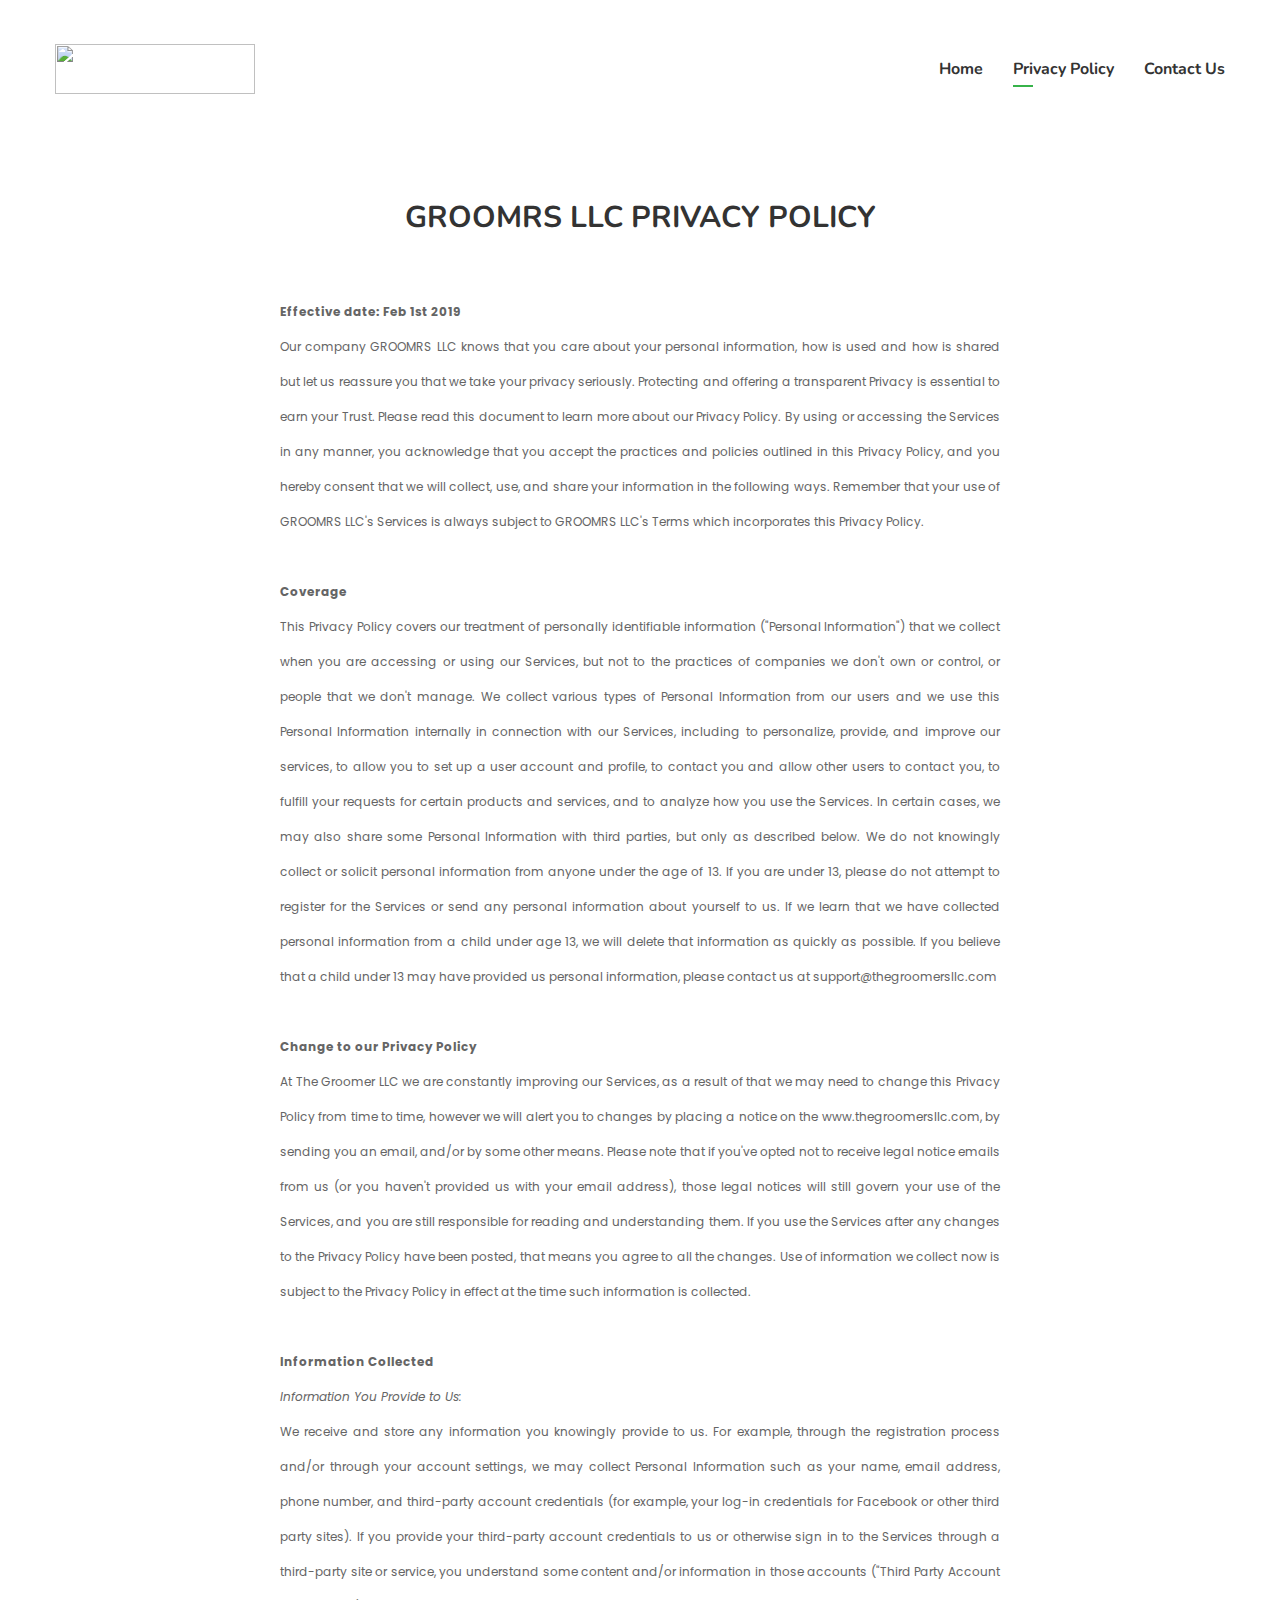
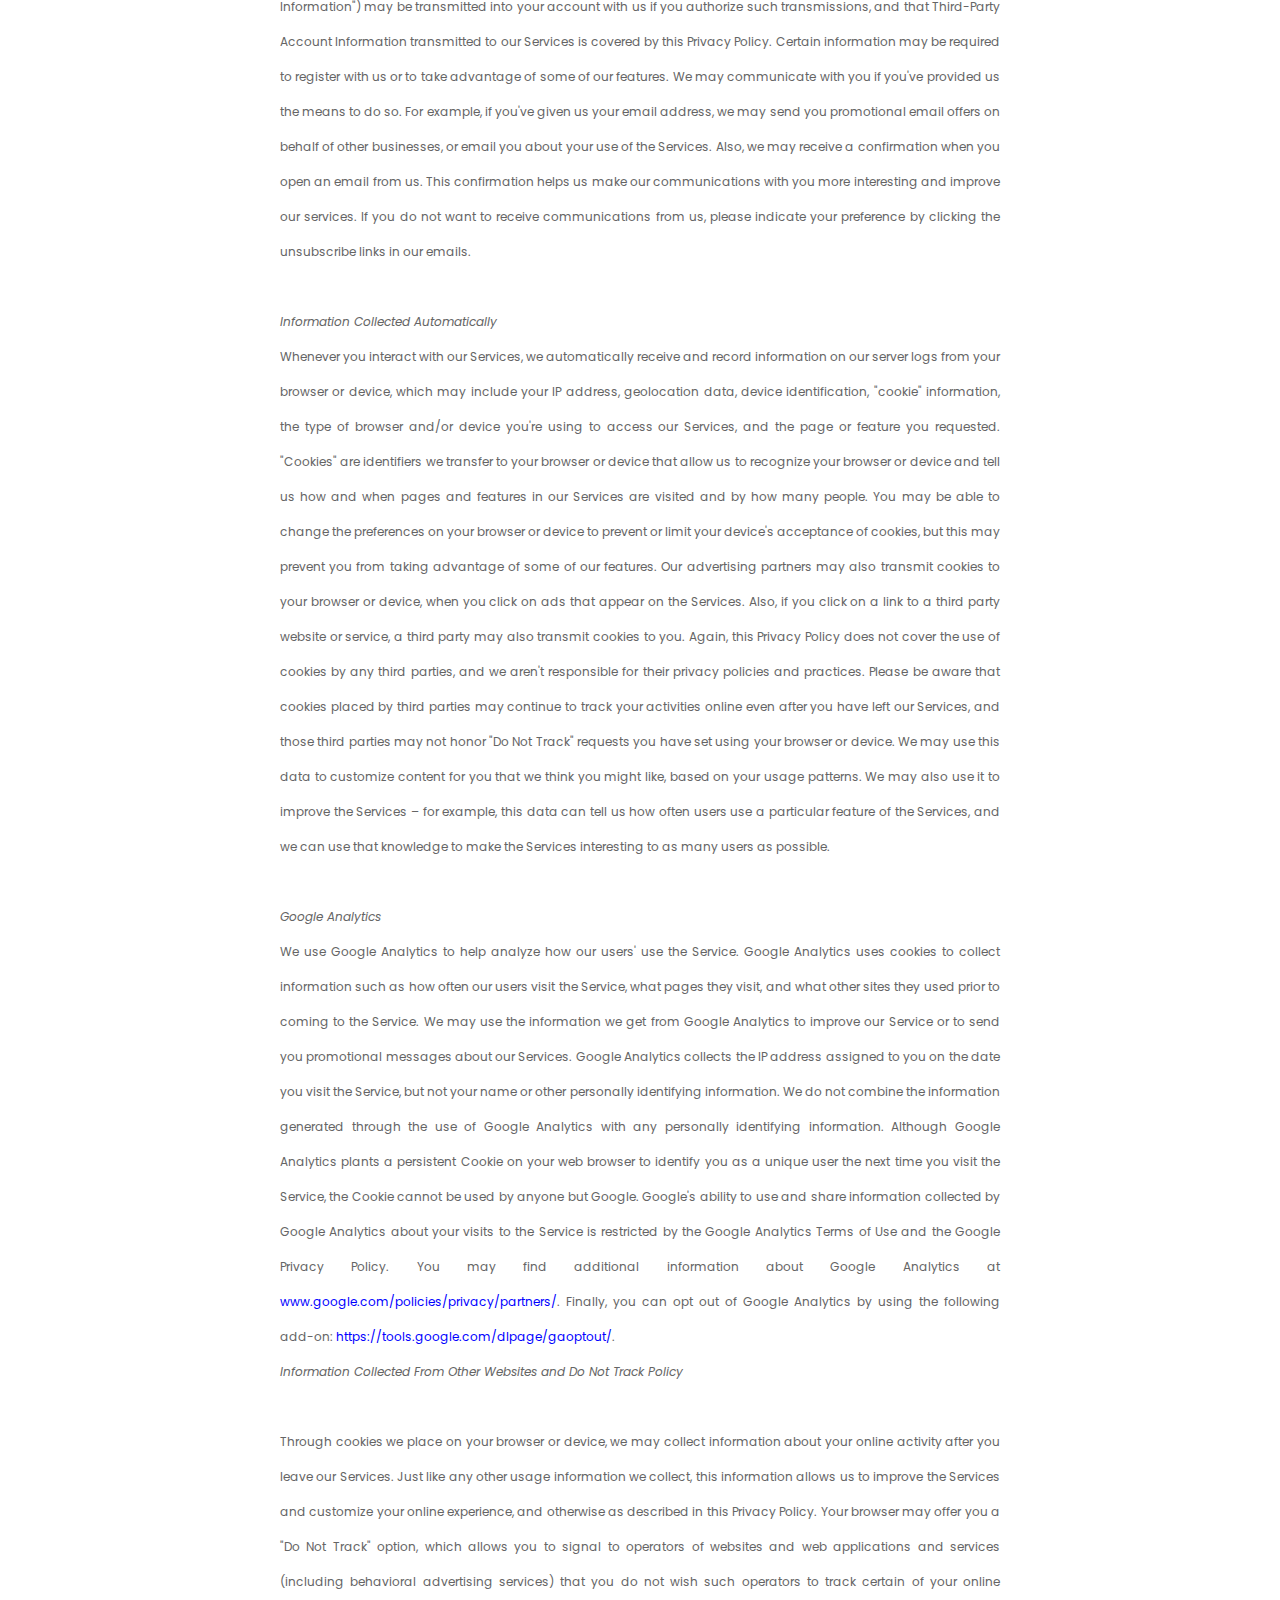
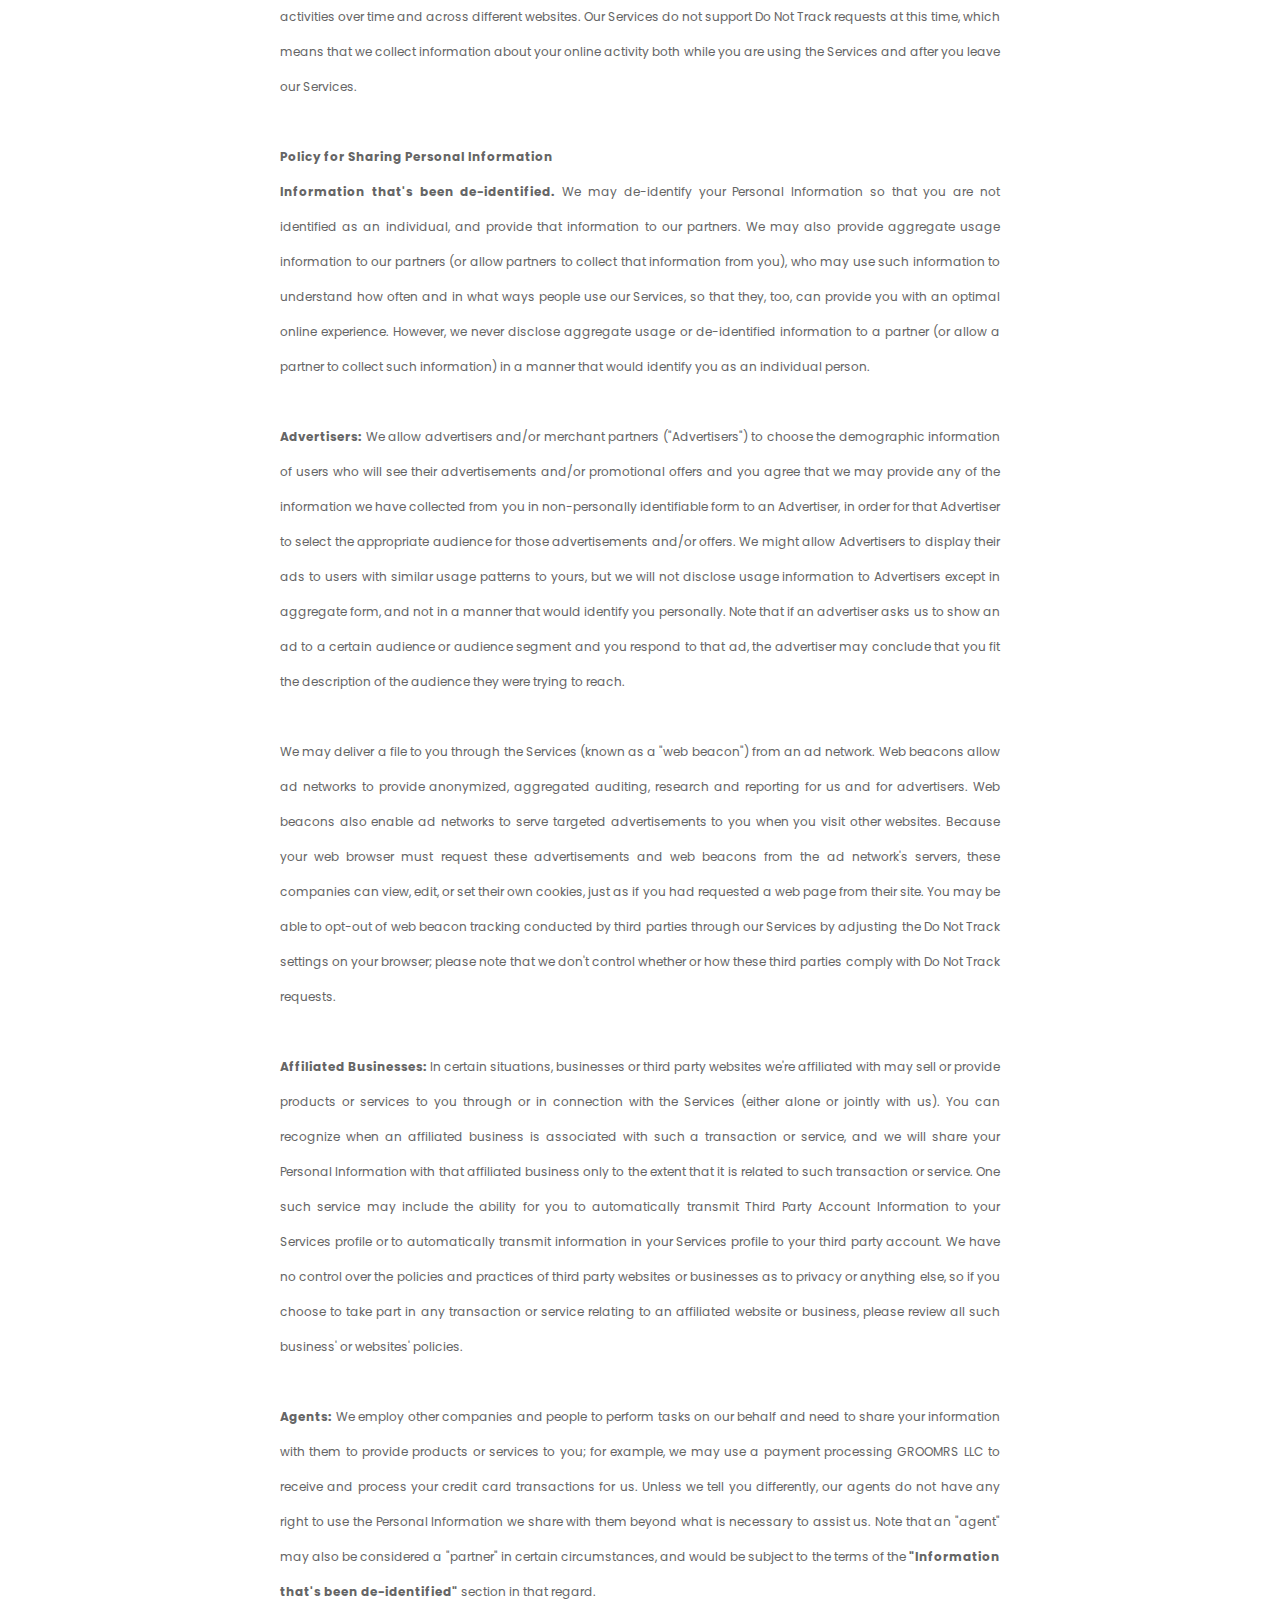
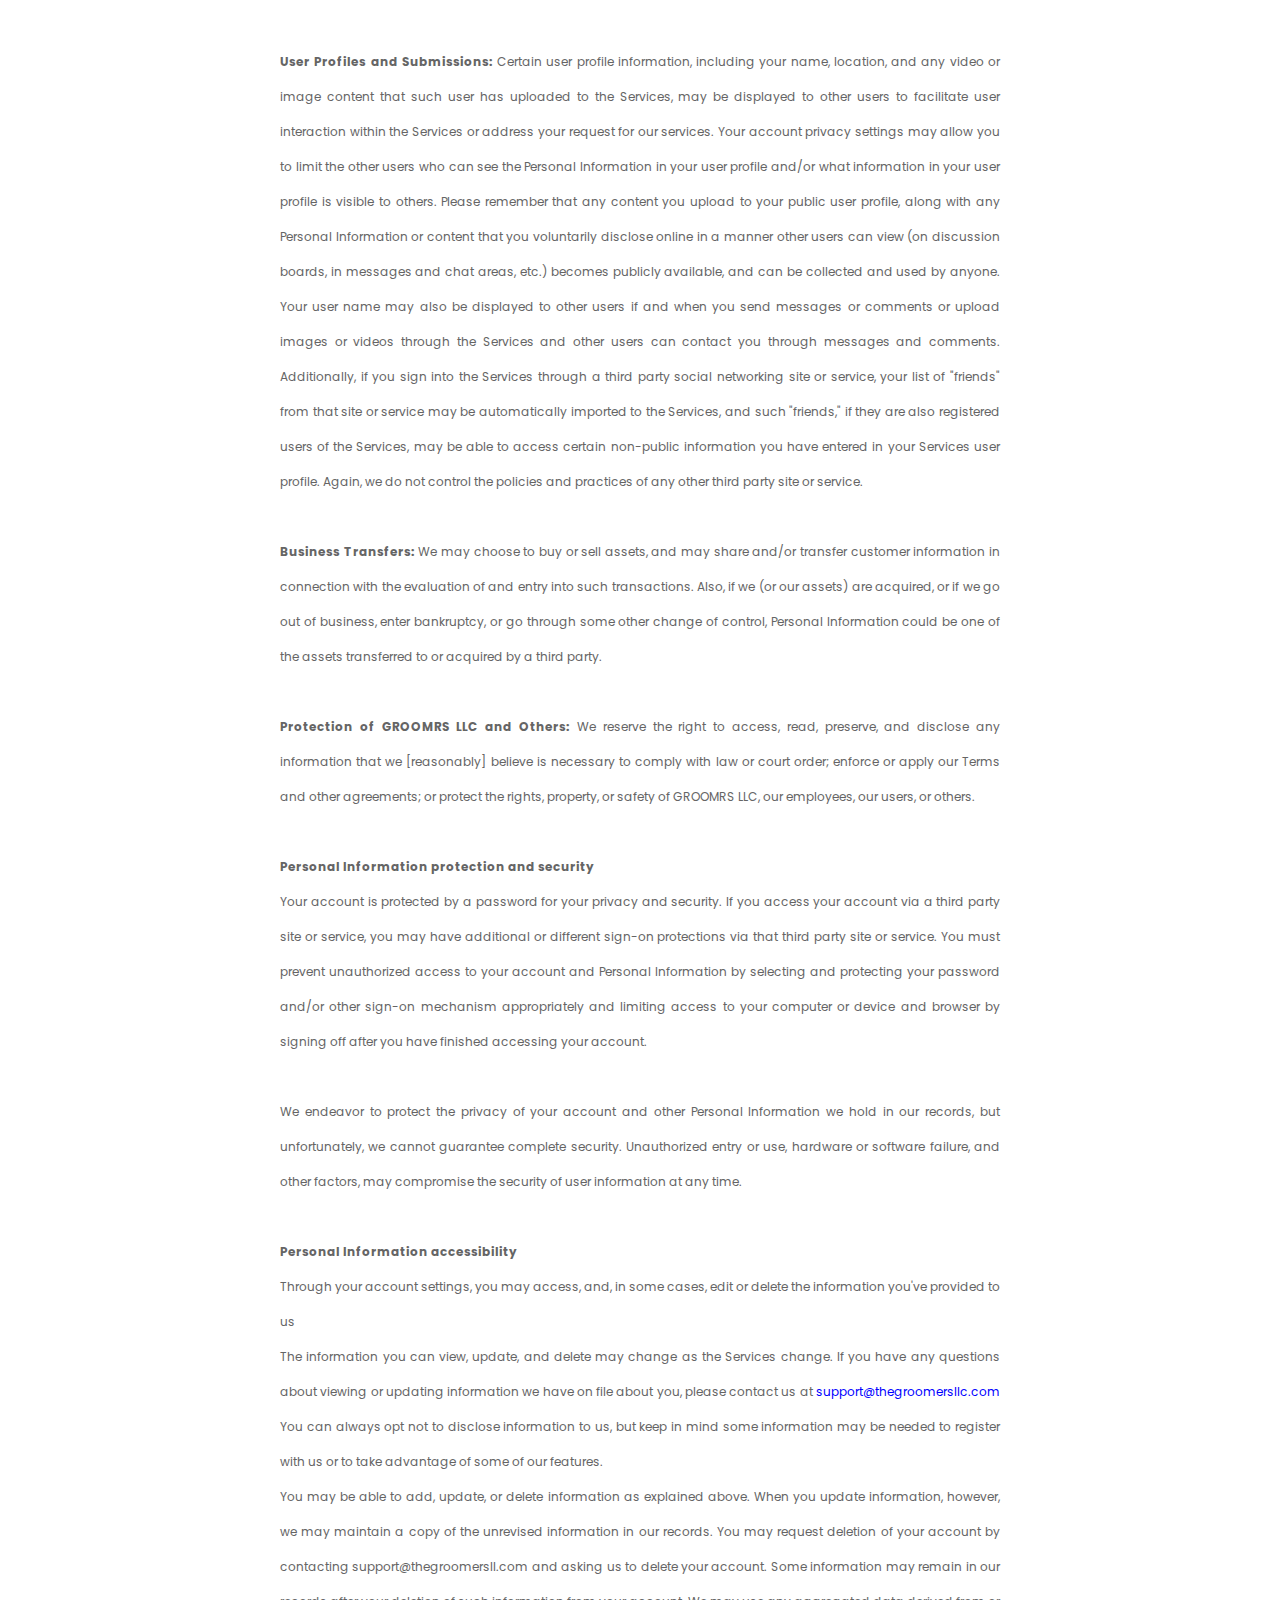
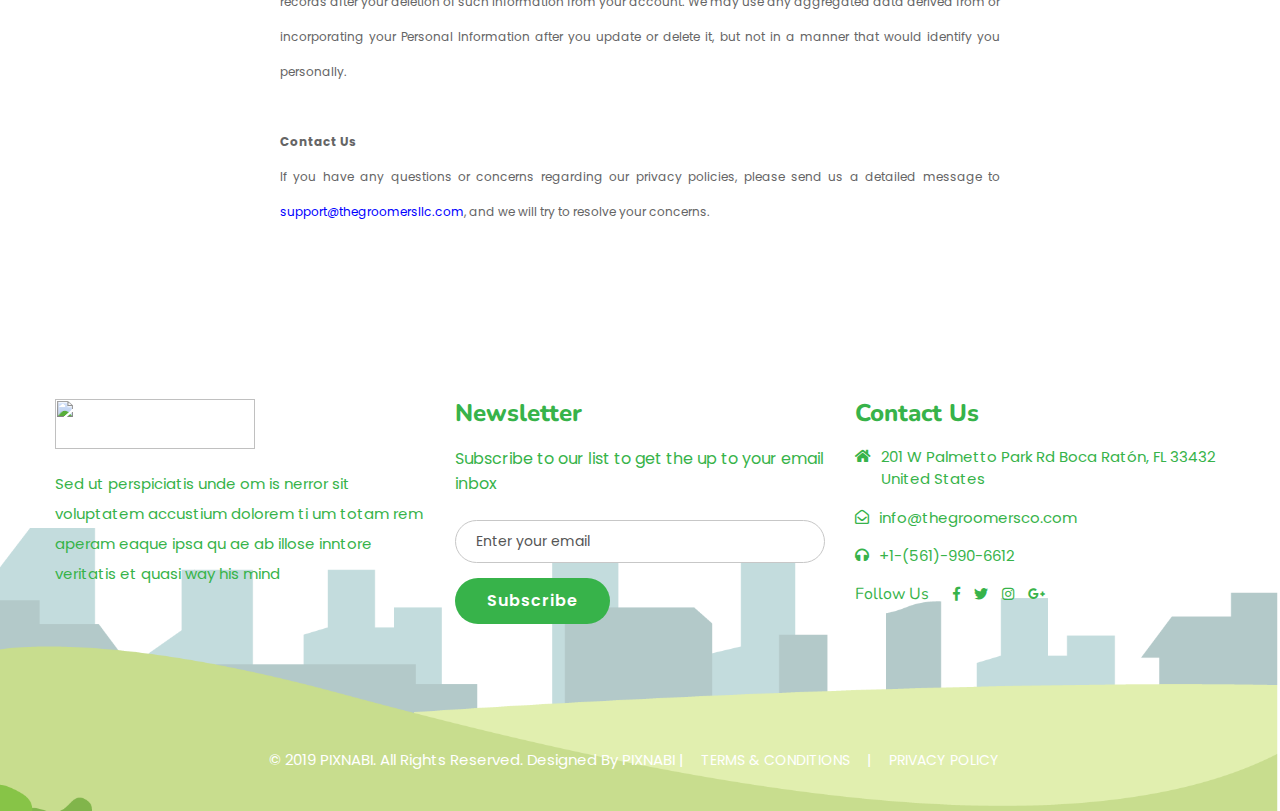
==== privacy-policy.html @ f54c1a40 "commit" ====
<!doctype html>
<html class="no-js" lang="en">

<head>
  <meta charset="utf-8">
  <meta http-equiv="x-ua-compatible" content="ie=edge">
  <title>Groomrs</title>
  <meta name="description" content="">
  <meta name="viewport" content="width=device-width, initial-scale=1">

  <link rel="manifest" href="site.webmanifest.html">
  <link rel="shortcut icon" type="image/x-icon" href="img/favicon groomers.png">
  <!-- Place favicon.ico in the root directory -->

  <link rel="stylesheet" href="https://use.fontawesome.com/releases/v5.6.3/css/all.css" integrity="sha384-UHRtZLI+pbxtHCWp1t77Bi1L4ZtiqrqD80Kn4Z8NTSRyMA2Fd33n5dQ8lWUE00s/"
    crossorigin="anonymous">

  <!-- CSS here -->
  <link rel="stylesheet" href="css/bootstrap.min.css">
  <link rel="stylesheet" href="css/animate.min.css">
  <link rel="stylesheet" href="css/magnific-popup.css">
  <link rel="stylesheet" href="css/fontawesome-all.min.css">
  <link rel="stylesheet" href="css/themify-icons.css">
  <link rel="stylesheet" href="css/slick.css">
  <link rel="stylesheet" href="css/default.css">
  <link rel="stylesheet" href="css/style.css">
  <link rel="stylesheet" href="css/responsive.css">
</head>

<body>
  <!-- preloader -->
  <div id="loading">
    <div id="loading-center">
      <div id="loading-center-absolute">
        <div class="object" id="object_one"></div>
        <div class="object" id="object_two"></div>
        <div class="object" id="object_three"></div>
        <div class="object" id="object_four"></div>
        <div class="object" id="object_five"></div>
        <div class="object" id="object_six"></div>
        <div class="object" id="object_seven"></div>
        <div class="object" id="object_eight"></div>
        <div class="object" id="object_big"></div>
      </div>
    </div>
  </div>
  <!-- preloader-end -->
  <!-- header -->
  <header id="sticky-header" class="transparent-menu pt-20 pb-20">
    <div class="container">
      <div class="row">
        <div class="col-xl-12">
          <div class="main-menu">
            <nav class="navbar navbar-expand-lg">
              <a href="index.html" class="navbar-brand">
                <img id="sticky-logo" src="img/logo/logogroo2.svg" alt="" width="200px" height="50px">
              </a>
              <button class="navbar-toggler" type="button" data-toggle="collapse" data-target="#navbarNav">
                <span class="navbar-icon"></span>
                <span class="navbar-icon"></span>
                <span class="navbar-icon"></span>
              </button>
              <div class="collapse navbar-collapse" id="navbarNav">
                <ul class="navbar-nav ml-auto">
                  <li class="nav-item"><a class="nav-link" href="index.html">Home</a></li>
                  <li class="nav-item active"><a class="nav-link" href="#terms">Privacy Policy</a></li>
                  <li class="nav-item"><a class="nav-link" href="#contactUs">Contact Us</a></li>
                </ul>
              </div>
            </nav>
          </div>
        </div>
      </div>
    </div>
  </header>
  <!-- header-end -->

  <!-- Terms & Conditions Start Here -->

  <div id="terms" class="container terms-conditions">
    <h1>GROOMRS LLC PRIVACY POLICY</h1>
  </div>

  <div class="container terms-info" style="padding-bottom: 60px">
    <p><b>Effective date: Feb 1st 2019</b>
      <br>
      Our company GROOMRS LLC knows that you care about your personal information, how is used and how is shared
      but let us reassure you that we take your privacy seriously. Protecting and offering a transparent Privacy is
      essential to earn your Trust. Please read this document to learn more about our Privacy Policy. By using or
      accessing the Services in any manner, you acknowledge that you accept the practices and policies outlined in this
      Privacy Policy, and you hereby consent that we will collect, use, and share your information in the following
      ways.
      Remember that your use of GROOMRS LLC's Services is always subject to GROOMRS LLC's Terms which
      incorporates this Privacy Policy.
      </br>
      </br>
      <b>Coverage</b>
      </br>
      This Privacy Policy covers our treatment of personally identifiable information ("Personal Information") that we
      collect when you are accessing or using our Services, but not to the practices of companies we don't own or
      control, or people that we don't manage. We collect various types of Personal Information from our users and we
      use this Personal Information internally in connection with our Services, including to personalize, provide, and
      improve our services, to allow you to set up a user account and profile, to contact you and allow other users to
      contact you, to fulfill your requests for certain products and services, and to analyze how you use the Services.
      In certain cases, we may also share some Personal Information with third parties, but only as described below.
      We do not knowingly collect or solicit personal information from anyone under the age of 13. If you are under 13,
      please do not attempt to register for the Services or send any personal information about yourself to us. If we
      learn that we have collected personal information from a child under age 13, we will delete that information as
      quickly as possible. If you believe that a child under 13 may have provided us personal information, please
      contact us at support@thegroomersllc.com
      </br>
      </br>
      <b>Change to our Privacy Policy</b>
      </br>
      At The Groomer LLC we are constantly improving our Services, as a result of that we may need to change this
      Privacy Policy from time to time, however we will alert you to changes by placing a notice on the
      www.thegroomersllc.com, by sending you an email, and/or by some other means. Please note that if you've opted not
      to receive legal notice emails from us (or you haven't provided us with your email address), those legal notices
      will still govern your use of the Services, and you are still responsible for reading and understanding them. If
      you use the Services after any changes to the Privacy Policy have been posted, that means you agree to all the
      changes. Use of information we collect now is subject to the Privacy Policy in effect at the time such
      information is collected.
      </br>
      </br>
      <b>Information Collected</b>
      <br>
      <i>Information You Provide to Us:</i>
      <br>
      We receive and store any information you knowingly provide to us. For example, through the registration process
      and/or through your account settings, we may collect Personal Information such as your name, email address, phone
      number, and third-party account credentials (for example, your log-in credentials for Facebook or other third
      party sites). If you provide your third-party account credentials to us or otherwise sign in to the Services
      through a third-party site or service, you understand some content and/or information in those accounts ("Third
      Party Account Information") may be transmitted into your account with us if you authorize such transmissions, and
      that Third-Party Account Information transmitted to our Services is covered by this Privacy Policy. Certain
      information may be required to register with us or to take advantage of some of our features.
      We may communicate with you if you've provided us the means to do so. For example, if you've given us your email
      address, we may send you promotional email offers on behalf of other businesses, or email you about your use of
      the Services. Also, we may receive a confirmation when you open an email from us. This confirmation helps us make
      our communications with you more interesting and improve our services. If you do not want to receive
      communications from us, please indicate your preference by clicking the unsubscribe links in our emails.
      </br>
      </br>
      <i>Information Collected Automatically</i>
      <br>
      Whenever you interact with our Services, we automatically receive and record information on our server logs from
      your browser or device, which may include your IP address, geolocation data, device identification, "cookie"
      information, the type of browser and/or device you're using to access our Services, and the page or feature you
      requested. "Cookies" are identifiers we transfer to your browser or device that allow us to recognize your
      browser or device and tell us how and when pages and features in our Services are visited and by how many people.
      You may be able to change the preferences on your browser or device to prevent or limit your device's acceptance
      of cookies, but this may prevent you from taking advantage of some of our features.
      Our advertising partners may also transmit cookies to your browser or device, when you click on ads that appear
      on the Services. Also, if you click on a link to a third party website or service, a third party may also
      transmit cookies to you. Again, this Privacy Policy does not cover the use of cookies by any third parties, and
      we aren't responsible for their privacy policies and practices. Please be aware that cookies placed by third
      parties may continue to track your activities online even after you have left our Services, and those third
      parties may not honor "Do Not Track" requests you have set using your browser or device.
      We may use this data to customize content for you that we think you might like, based on your usage patterns. We
      may also use it to improve the Services – for example, this data can tell us how often users use a particular
      feature of the Services, and we can use that knowledge to make the Services interesting to as many users as
      possible.
      </br>
      </br>
      <i>Google Analytics</i>
      <br>
      We use Google Analytics to help analyze how our users' use the Service. Google Analytics uses cookies to collect
      information such as how often our users visit the Service, what pages they visit, and what other sites they used
      prior to coming to the Service. We may use the information we get from Google Analytics to improve our Service or
      to send you promotional messages about our Services. Google Analytics collects the IP address assigned to you on
      the date you visit the Service, but not your name or other personally identifying information. We do not combine
      the information generated through the use of Google Analytics with any personally identifying information.
      Although Google Analytics plants a persistent Cookie on your web browser to identify you as a unique user the
      next time you visit the Service, the Cookie cannot be used by anyone but Google. Google's ability to use and
      share information collected by Google Analytics about your visits to the Service is restricted by the Google
      Analytics Terms of Use and the Google Privacy Policy. You may find additional information about Google Analytics
      at <span style="color: blue;">www.google.com/policies/privacy/partners/</span>. Finally, you can opt out of
      Google Analytics by using the following
      add-on: <span style="color: blue;">https://tools.google.com/dlpage/gaoptout/</span>.
      <br>
      <i>Information Collected From Other Websites and Do Not Track Policy</i>

      </br>
      </br>
      Through cookies we place on your browser or device, we may collect information about your online activity after
      you leave our Services. Just like any other usage information we collect, this information allows us to improve
      the Services and customize your online experience, and otherwise as described in this Privacy Policy. Your
      browser may offer you a "Do Not Track" option, which allows you to signal to operators of websites and web
      applications and services (including behavioral advertising services) that you do not wish such operators to
      track certain of your online activities over time and across different websites. Our Services do not support Do
      Not Track requests at this time, which means that we collect information about your online activity both while
      you are using the Services and after you leave our Services.
      </br>
      </br>
      <b>Policy for Sharing Personal Information</b>
      <br>
      <b>Information that's been de-identified.</b> We may de-identify your Personal Information so that you are not
      identified as an individual, and provide that information to our partners. We may also provide aggregate usage
      information to our partners (or allow partners to collect that information from you), who may use such
      information to understand how often and in what ways people use our Services, so that they, too, can provide you
      with an optimal online experience. However, we never disclose aggregate usage or de-identified information to a
      partner (or allow a partner to collect such information) in a manner that would identify you as an individual
      person.
      </br>
      </br>
      <b>Advertisers:</b> We allow advertisers and/or merchant partners ("Advertisers") to choose the demographic
      information
      of users who will see their advertisements and/or promotional offers and you agree that we may provide any of the
      information we have collected from you in non-personally identifiable form to an Advertiser, in order for that
      Advertiser to select the appropriate audience for those advertisements and/or offers. We might allow Advertisers
      to display their ads to users with similar usage patterns to yours, but we will not disclose usage information to
      Advertisers except in aggregate form, and not in a manner that would identify you personally. Note that if an
      advertiser asks us to show an ad to a certain audience or audience segment and you respond to that ad, the
      advertiser may conclude that you fit the description of the audience they were trying to reach.
      </br>
      </br>
      We may deliver a file to you through the Services (known as a "web beacon") from an ad network. Web beacons allow
      ad networks to provide anonymized, aggregated auditing, research and reporting for us and for advertisers. Web
      beacons also enable ad networks to serve targeted advertisements to you when you visit other websites. Because
      your web browser must request these advertisements and web beacons from the ad network's servers, these companies
      can view, edit, or set their own cookies, just as if you had requested a web page from their site. You may be
      able to opt-out of web beacon tracking conducted by third parties through our Services by adjusting the Do Not
      Track settings on your browser; please note that we don't control whether or how these third parties comply with
      Do Not Track requests.
      </br>
      </br>
      <b>Affiliated Businesses:</b> In certain situations, businesses or third party websites we're affiliated with may
      sell
      or provide products or services to you through or in connection with the Services (either alone or jointly with
      us). You can recognize when an affiliated business is associated with such a transaction or service, and we will
      share your Personal Information with that affiliated business only to the extent that it is related to such
      transaction or service. One such service may include the ability for you to automatically transmit Third Party
      Account Information to your Services profile or to automatically transmit information in your Services profile to
      your third party account. We have no control over the policies and practices of third party websites or
      businesses as to privacy or anything else, so if you choose to take part in any transaction or service relating
      to an affiliated website or business, please review all such business' or websites' policies.
      </br>
      </br>
      <b>Agents:</b> We employ other companies and people to perform tasks on our behalf and need to share your
      information
      with them to provide products or services to you; for example, we may use a payment processing GROOMRS LLC
      to receive and process your credit card transactions for us. Unless we tell you differently, our agents do not
      have any right to use the Personal Information we share with them beyond what is necessary to assist us. Note
      that an "agent" may also be considered a "partner" in certain circumstances, and would be subject to the terms of
      the <b>"Information that's been de-identified"</b> section in that regard.
      </br>
      </br>
      <b>User Profiles and Submissions:</b> Certain user profile information, including your name, location, and any
      video or
      image content that such user has uploaded to the Services, may be displayed to other users to facilitate user
      interaction within the Services or address your request for our services. Your account privacy settings may allow
      you to limit the other users who can see the Personal Information in your user profile and/or what information in
      your user profile is visible to others. Please remember that any content you upload to your public user profile,
      along with any Personal Information or content that you voluntarily disclose online in a manner other users can
      view (on discussion boards, in messages and chat areas, etc.) becomes publicly available, and can be collected
      and used by anyone. Your user name may also be displayed to other users if and when you send messages or comments
      or upload images or videos through the Services and other users can contact you through messages and comments.
      Additionally, if you sign into the Services through a third party social networking site or service, your list of
      "friends" from that site or service may be automatically imported to the Services, and such "friends," if they
      are also registered users of the Services, may be able to access certain non-public information you have entered
      in your Services user profile. Again, we do not control the policies and practices of any other third party site
      or service.
      </br>
      </br>
      <b>Business Transfers:</b> We may choose to buy or sell assets, and may share and/or transfer customer
      information in
      connection with the evaluation of and entry into such transactions. Also, if we (or our assets) are acquired, or
      if we go out of business, enter bankruptcy, or go through some other change of control, Personal Information
      could be one of the assets transferred to or acquired by a third party.
      </br>
      </br>
      <b>Protection of GROOMRS LLC and Others:</b> We reserve the right to access, read, preserve, and disclose
      any
      information that we [reasonably] believe is necessary to comply with law or court order; enforce or apply our
      Terms and other agreements; or protect the rights, property, or safety of GROOMRS LLC, our employees, our
      users, or others.
      </br>
      </br>
      <b>Personal Information protection and security</b>
      <br>
      Your account is protected by a password for your privacy and security. If you access your account via a third
      party site or service, you may have additional or different sign-on protections via that third party site or
      service. You must prevent unauthorized access to your account and Personal Information by selecting and
      protecting your password and/or other sign-on mechanism appropriately and limiting access to your computer or
      device and browser by signing off after you have finished accessing your account.
      <br>
      <br>
      We endeavor to protect the privacy of your account and other Personal Information we hold in our records, but
      unfortunately, we cannot guarantee complete security. Unauthorized entry or use, hardware or software failure,
      and other factors, may compromise the security of user information at any time.
      </br>
      </br>
      <b>Personal Information accessibility</b>
      <br>
      Through your account settings, you may access, and, in some cases, edit or delete the information you've provided
      to us
      <br>
      The information you can view, update, and delete may change as the Services change. If you have any questions
      about viewing or updating information we have on file about you, please contact us at <span style="color: blue;">support@thegroomersllc.com</span>
      You can always opt not to disclose information to us, but keep in mind some information may be needed to register
      with us or to take advantage of some of our features.
      <br>
      You may be able to add, update, or delete information as explained above. When you update information, however,
      we may maintain a copy of the unrevised information in our records. You may request deletion of your account by
      contacting support@thegroomersll.com and asking us to delete your account. Some information may remain in our
      records after your deletion of such information from your account. We may use any aggregated data derived from or
      incorporating your Personal Information after you update or delete it, but not in a manner that would identify
      you personally.
      <br>
      <br>
      <b>Contact Us</b>
      <br>
      If you have any questions or concerns regarding our privacy policies, please send us a detailed message to
      <span style="color: blue;">support@thegroomersllc.com</span>, and we will try to resolve your concerns.
    </p>
  </div>
  <!-- Terms & Conditions Ends Here -->
  <!-- footer -->
  <section id="contactUs">
    <footer class="second-footer">
      <div class="container">
        <div class="footer-area-wrap pt-95 pb-70">
          <div class="row">
            <div class="col-lg-4 col-sm-6">
              <div class="footer-widget mb-30">
                <div class="footer-logo mb-20">
                  <a href="index.html"><img src="img/logo/logogroo2.svg" alt="" width="200px" height="50px"></a>
                </div>
                <div class="footer-text">
                  <p>Sed ut perspiciatis unde om is nerror sit voluptatem accustium dolorem
                    ti um
                    totam rem aperam
                    eaque ipsa qu ae ab
                    illose inntore veritatis et quasi way his mind</p>
                </div>
              </div>
            </div>
            <div class="col-lg-4 col-sm-6">
              <div class="footer-widget mb-30">
                <div class="footer-widget-heading">
                  <h4>Newsletter</h4>
                </div>
                <div class="subscribe-text">
                  <p>Subscribe to our list to get the
                    up to your email inbox</p>
                </div>
                <form action="#" class="footer-form">
                  <input type="text" placeholder="Enter your email">
                  <button class="btn">subscribe</button>
                </form>
              </div>
            </div>
            <div class="col-lg-4 col-sm-6">
              <div class="footer-widget mb-30">
                <div class="footer-widget-heading">
                  <h4>Contact Us</h4>
                </div>
                <div class="sigle-address">
                  <div class="address-icon">
                    <i class="fas fa-home"></i>
                  </div>
                  <p>201 W Palmetto Park Rd Boca Ratón, FL 33432 United States</p>
                </div>
                <div class="sigle-address">
                  <div class="address-icon">
                    <i class="far fa-envelope-open"></i>
                  </div>
                  <p>info@thegroomersco.com</p>
                </div>
                <div class="sigle-address">
                  <div class="address-icon">
                    <i class="fas fa-headphones"></i>
                  </div>
                  <p>+1-(561)-990-6612</p>
                </div>
                <div class="footer-social mt-5">
                  <h6>Follow Us</h6>
                  <ul class="footer-social-icon">
                    <li><a href="#"><i class="fab fa-facebook-f"></i></a></li>
                    <li><a href="#"><i class="fab fa-twitter"></i></a></li>
                    <li><a href="#"><i class="fab fa-instagram"></i></a></li>
                    <li><a href="#"><i class="fab fa-google-plus-g"></i></a></li>
                  </ul>
                </div>
              </div>
            </div>
          </div>
        </div>
        <div class="row align-items-center">
          <!-- <div class="col-lg-6 text-center text-lg-left">
              <div class="copyright-text">
                  <img src="img/icon/pixnabi foother.svg" width="200px" height="100px">
                  <p>&copy; 2018 Your Company. All Rights Reserved. Designed By themeadapt.</p>
              </div>
          </div> -->
          <div class="col-lg-12 text-center d-none d-md-block">
            <div class="Privacy-link">
              <!-- <a href="#">Terms & Condition</a>
                  <a href="#">Privacy Policy</a>
                  <a href="#">Contact Us</a> -->
              <p>&copy; 2019 PIXNABI. All Rights Reserved. Designed By PIXNABI | <span><a href="terms-conditions.html">TERMS
                    & CONDITIONS</a></span> | <span><a href="privacy-policy.html">PRIVACY POLICY</a></span></p>
            </div>
          </div>
        </div>
      </div>
    </footer>
  </section>
  <!-- footer-end -->
  <!-- JS here -->
  <script src="js/vendor/modernizr-3.5.0.min.js"></script>
  <script src="js/vendor/jquery-1.12.4.min.js"></script>
  <script src="js/popper.min.js"></script>
  <script src="js/bootstrap.min.js"></script>
  <script src="js/one-page-nav-min.js"></script>
  <script src="js/slick.min.js"></script>
  <script src="js/ajax-form.js"></script>
  <script src="js/wow.min.js"></script>
  <script src="js/jquery.scrollUp.min.js"></script>
  <script src="js/jquery.magnific-popup.min.js"></script>
  <script src="js/jquery.nice-select.min.js"></script>
  <script src="js/plugins.js"></script>
  <script src="js/main.js"></script>
</body>

</html>
---- css/themify-icons.css ----
@font-face {
	font-family: 'themify';
	src:url('../fonts/themify--fvbane.eot');
	src:url('../fonts/themify-.eot#iefix-fvbane') format('embedded-opentype'),
		url('../fonts/themify--fvbane.woff') format('woff'),
		url('../fonts/themify--fvbane.ttf') format('truetype'),
		url('../fonts/themify--fvbane.svg#themify') format('svg');
	font-weight: normal;
	font-style: normal;
}

[class^="ti-"], [class*=" ti-"] {
	font-family: 'themify';
	speak: none;
	font-style: normal;
	font-weight: normal;
	font-variant: normal;
	text-transform: none;
	line-height: 1;

	/* Better Font Rendering =========== */
	-webkit-font-smoothing: antialiased;
	-moz-osx-font-smoothing: grayscale;
}

.ti-wand:before {
	content: "\e600";
}
.ti-volume:before {
	content: "\e601";
}
.ti-user:before {
	content: "\e602";
}
.ti-unlock:before {
	content: "\e603";
}
.ti-unlink:before {
	content: "\e604";
}
.ti-trash:before {
	content: "\e605";
}
.ti-thought:before {
	content: "\e606";
}
.ti-target:before {
	content: "\e607";
}
.ti-tag:before {
	content: "\e608";
}
.ti-tablet:before {
	content: "\e609";
}
.ti-star:before {
	content: "\e60a";
}
.ti-spray:before {
	content: "\e60b";
}
.ti-signal:before {
	content: "\e60c";
}
.ti-shopping-cart:before {
	content: "\e60d";
}
.ti-shopping-cart-full:before {
	content: "\e60e";
}
.ti-settings:before {
	content: "\e60f";
}
.ti-search:before {
	content: "\e610";
}
.ti-zoom-in:before {
	content: "\e611";
}
.ti-zoom-out:before {
	content: "\e612";
}
.ti-cut:before {
	content: "\e613";
}
.ti-ruler:before {
	content: "\e614";
}
.ti-ruler-pencil:before {
	content: "\e615";
}
.ti-ruler-alt:before {
	content: "\e616";
}
.ti-bookmark:before {
	content: "\e617";
}
.ti-bookmark-alt:before {
	content: "\e618";
}
.ti-reload:before {
	content: "\e619";
}
.ti-plus:before {
	content: "\e61a";
}
.ti-pin:before {
	content: "\e61b";
}
.ti-pencil:before {
	content: "\e61c";
}
.ti-pencil-alt:before {
	content: "\e61d";
}
.ti-paint-roller:before {
	content: "\e61e";
}
.ti-paint-bucket:before {
	content: "\e61f";
}
.ti-na:before {
	content: "\e620";
}
.ti-mobile:before {
	content: "\e621";
}
.ti-minus:before {
	content: "\e622";
}
.ti-medall:before {
	content: "\e623";
}
.ti-medall-alt:before {
	content: "\e624";
}
.ti-marker:before {
	content: "\e625";
}
.ti-marker-alt:before {
	content: "\e626";
}
.ti-arrow-up:before {
	content: "\e627";
}
.ti-arrow-right:before {
	content: "\e628";
}
.ti-arrow-left:before {
	content: "\e629";
}
.ti-arrow-down:before {
	content: "\e62a";
}
.ti-lock:before {
	content: "\e62b";
}
.ti-location-arrow:before {
	content: "\e62c";
}
.ti-link:before {
	content: "\e62d";
}
.ti-layout:before {
	content: "\e62e";
}
.ti-layers:before {
	content: "\e62f";
}
.ti-layers-alt:before {
	content: "\e630";
}
.ti-key:before {
	content: "\e631";
}
.ti-import:before {
	content: "\e632";
}
.ti-image:before {
	content: "\e633";
}
.ti-heart:before {
	content: "\e634";
}
.ti-heart-broken:before {
	content: "\e635";
}
.ti-hand-stop:before {
	content: "\e636";
}
.ti-hand-open:before {
	content: "\e637";
}
.ti-hand-drag:before {
	content: "\e638";
}
.ti-folder:before {
	content: "\e639";
}
.ti-flag:before {
	content: "\e63a";
}
.ti-flag-alt:before {
	content: "\e63b";
}
.ti-flag-alt-2:before {
	content: "\e63c";
}
.ti-eye:before {
	content: "\e63d";
}
.ti-export:before {
	content: "\e63e";
}
.ti-exchange-vertical:before {
	content: "\e63f";
}
.ti-desktop:before {
	content: "\e640";
}
.ti-cup:before {
	content: "\e641";
}
.ti-crown:before {
	content: "\e642";
}
.ti-comments:before {
	content: "\e643";
}
.ti-comment:before {
	content: "\e644";
}
.ti-comment-alt:before {
	content: "\e645";
}
.ti-close:before {
	content: "\e646";
}
.ti-clip:before {
	content: "\e647";
}
.ti-angle-up:before {
	content: "\e648";
}
.ti-angle-right:before {
	content: "\e649";
}
.ti-angle-left:before {
	content: "\e64a";
}
.ti-angle-down:before {
	content: "\e64b";
}
.ti-check:before {
	content: "\e64c";
}
.ti-check-box:before {
	content: "\e64d";
}
.ti-camera:before {
	content: "\e64e";
}
.ti-announcement:before {
	content: "\e64f";
}
.ti-brush:before {
	content: "\e650";
}
.ti-briefcase:before {
	content: "\e651";
}
.ti-bolt:before {
	content: "\e652";
}
.ti-bolt-alt:before {
	content: "\e653";
}
.ti-blackboard:before {
	content: "\e654";
}
.ti-bag:before {
	content: "\e655";
}
.ti-move:before {
	content: "\e656";
}
.ti-arrows-vertical:before {
	content: "\e657";
}
.ti-arrows-horizontal:before {
	content: "\e658";
}
.ti-fullscreen:before {
	content: "\e659";
}
.ti-arrow-top-right:before {
	content: "\e65a";
}
.ti-arrow-top-left:before {
	content: "\e65b";
}
.ti-arrow-circle-up:before {
	content: "\e65c";
}
.ti-arrow-circle-right:before {
	content: "\e65d";
}
.ti-arrow-circle-left:before {
	content: "\e65e";
}
.ti-arrow-circle-down:before {
	content: "\e65f";
}
.ti-angle-double-up:before {
	content: "\e660";
}
.ti-angle-double-right:before {
	content: "\e661";
}
.ti-angle-double-left:before {
	content: "\e662";
}
.ti-angle-double-down:before {
	content: "\e663";
}
.ti-zip:before {
	content: "\e664";
}
.ti-world:before {
	content: "\e665";
}
.ti-wheelchair:before {
	content: "\e666";
}
.ti-view-list:before {
	content: "\e667";
}
.ti-view-list-alt:before {
	content: "\e668";
}
.ti-view-grid:before {
	content: "\e669";
}
.ti-uppercase:before {
	content: "\e66a";
}
.ti-upload:before {
	content: "\e66b";
}
.ti-underline:before {
	content: "\e66c";
}
.ti-truck:before {
	content: "\e66d";
}
.ti-timer:before {
	content: "\e66e";
}
.ti-ticket:before {
	content: "\e66f";
}
.ti-thumb-up:before {
	content: "\e670";
}
.ti-thumb-down:before {
	content: "\e671";
}
.ti-text:before {
	content: "\e672";
}
.ti-stats-up:before {
	content: "\e673";
}
.ti-stats-down:before {
	content: "\e674";
}
.ti-split-v:before {
	content: "\e675";
}
.ti-split-h:before {
	content: "\e676";
}
.ti-smallcap:before {
	content: "\e677";
}
.ti-shine:before {
	content: "\e678";
}
.ti-shift-right:before {
	content: "\e679";
}
.ti-shift-left:before {
	content: "\e67a";
}
.ti-shield:before {
	content: "\e67b";
}
.ti-notepad:before {
	content: "\e67c";
}
.ti-server:before {
	content: "\e67d";
}
.ti-quote-right:before {
	content: "\e67e";
}
.ti-quote-left:before {
	content: "\e67f";
}
.ti-pulse:before {
	content: "\e680";
}
.ti-printer:before {
	content: "\e681";
}
.ti-power-off:before {
	content: "\e682";
}
.ti-plug:before {
	content: "\e683";
}
.ti-pie-chart:before {
	content: "\e684";
}
.ti-paragraph:before {
	content: "\e685";
}
.ti-panel:before {
	content: "\e686";
}
.ti-package:before {
	content: "\e687";
}
.ti-music:before {
	content: "\e688";
}
.ti-music-alt:before {
	content: "\e689";
}
.ti-mouse:before {
	content: "\e68a";
}
.ti-mouse-alt:before {
	content: "\e68b";
}
.ti-money:before {
	content: "\e68c";
}
.ti-microphone:before {
	content: "\e68d";
}
.ti-menu:before {
	content: "\e68e";
}
.ti-menu-alt:before {
	content: "\e68f";
}
.ti-map:before {
	content: "\e690";
}
.ti-map-alt:before {
	content: "\e691";
}
.ti-loop:before {
	content: "\e692";
}
.ti-location-pin:before {
	content: "\e693";
}
.ti-list:before {
	content: "\e694";
}
.ti-light-bulb:before {
	content: "\e695";
}
.ti-Italic:before {
	content: "\e696";
}
.ti-info:before {
	content: "\e697";
}
.ti-infinite:before {
	content: "\e698";
}
.ti-id-badge:before {
	content: "\e699";
}
.ti-hummer:before {
	content: "\e69a";
}
.ti-home:before {
	content: "\e69b";
}
.ti-help:before {
	content: "\e69c";
}
.ti-headphone:before {
	content: "\e69d";
}
.ti-harddrives:before {
	content: "\e69e";
}
.ti-harddrive:before {
	content: "\e69f";
}
.ti-gift:before {
	content: "\e6a0";
}
.ti-game:before {
	content: "\e6a1";
}
.ti-filter:before {
	content: "\e6a2";
}
.ti-files:before {
	content: "\e6a3";
}
.ti-file:before {
	content: "\e6a4";
}
.ti-eraser:before {
	content: "\e6a5";
}
.ti-envelope:before {
	content: "\e6a6";
}
.ti-download:before {
	content: "\e6a7";
}
.ti-direction:before {
	content: "\e6a8";
}
.ti-direction-alt:before {
	content: "\e6a9";
}
.ti-dashboard:before {
	content: "\e6aa";
}
.ti-control-stop:before {
	content: "\e6ab";
}
.ti-control-shuffle:before {
	content: "\e6ac";
}
.ti-control-play:before {
	content: "\e6ad";
}
.ti-control-pause:before {
	content: "\e6ae";
}
.ti-control-forward:before {
	content: "\e6af";
}
.ti-control-backward:before {
	content: "\e6b0";
}
.ti-cloud:before {
	content: "\e6b1";
}
.ti-cloud-up:before {
	content: "\e6b2";
}
.ti-cloud-down:before {
	content: "\e6b3";
}
.ti-clipboard:before {
	content: "\e6b4";
}
.ti-car:before {
	content: "\e6b5";
}
.ti-calendar:before {
	content: "\e6b6";
}
.ti-book:before {
	content: "\e6b7";
}
.ti-bell:before {
	content: "\e6b8";
}
.ti-basketball:before {
	content: "\e6b9";
}
.ti-bar-chart:before {
	content: "\e6ba";
}
.ti-bar-chart-alt:before {
	content: "\e6bb";
}
.ti-back-right:before {
	content: "\e6bc";
}
.ti-back-left:before {
	content: "\e6bd";
}
.ti-arrows-corner:before {
	content: "\e6be";
}
.ti-archive:before {
	content: "\e6bf";
}
.ti-anchor:before {
	content: "\e6c0";
}
.ti-align-right:before {
	content: "\e6c1";
}
.ti-align-left:before {
	content: "\e6c2";
}
.ti-align-justify:before {
	content: "\e6c3";
}
.ti-align-center:before {
	content: "\e6c4";
}
.ti-alert:before {
	content: "\e6c5";
}
.ti-alarm-clock:before {
	content: "\e6c6";
}
.ti-agenda:before {
	content: "\e6c7";
}
.ti-write:before {
	content: "\e6c8";
}
.ti-window:before {
	content: "\e6c9";
}
.ti-widgetized:before {
	content: "\e6ca";
}
.ti-widget:before {
	content: "\e6cb";
}
.ti-widget-alt:before {
	content: "\e6cc";
}
.ti-wallet:before {
	content: "\e6cd";
}
.ti-video-clapper:before {
	content: "\e6ce";
}
.ti-video-camera:before {
	content: "\e6cf";
}
.ti-vector:before {
	content: "\e6d0";
}
.ti-themify-logo:before {
	content: "\e6d1";
}
.ti-themify-favicon:before {
	content: "\e6d2";
}
.ti-themify-favicon-alt:before {
	content: "\e6d3";
}
.ti-support:before {
	content: "\e6d4";
}
.ti-stamp:before {
	content: "\e6d5";
}
.ti-split-v-alt:before {
	content: "\e6d6";
}
.ti-slice:before {
	content: "\e6d7";
}
.ti-shortcode:before {
	content: "\e6d8";
}
.ti-shift-right-alt:before {
	content: "\e6d9";
}
.ti-shift-left-alt:before {
	content: "\e6da";
}
.ti-ruler-alt-2:before {
	content: "\e6db";
}
.ti-receipt:before {
	content: "\e6dc";
}
.ti-pin2:before {
	content: "\e6dd";
}
.ti-pin-alt:before {
	content: "\e6de";
}
.ti-pencil-alt2:before {
	content: "\e6df";
}
.ti-palette:before {
	content: "\e6e0";
}
.ti-more:before {
	content: "\e6e1";
}
.ti-more-alt:before {
	content: "\e6e2";
}
.ti-microphone-alt:before {
	content: "\e6e3";
}
.ti-magnet:before {
	content: "\e6e4";
}
.ti-line-double:before {
	content: "\e6e5";
}
.ti-line-dotted:before {
	content: "\e6e6";
}
.ti-line-dashed:before {
	content: "\e6e7";
}
.ti-layout-width-full:before {
	content: "\e6e8";
}
.ti-layout-width-default:before {
	content: "\e6e9";
}
.ti-layout-width-default-alt:before {
	content: "\e6ea";
}
.ti-layout-tab:before {
	content: "\e6eb";
}
.ti-layout-tab-window:before {
	content: "\e6ec";
}
.ti-layout-tab-v:before {
	content: "\e6ed";
}
.ti-layout-tab-min:before {
	content: "\e6ee";
}
.ti-layout-slider:before {
	content: "\e6ef";
}
.ti-layout-slider-alt:before {
	content: "\e6f0";
}
.ti-layout-sidebar-right:before {
	content: "\e6f1";
}
.ti-layout-sidebar-none:before {
	content: "\e6f2";
}
.ti-layout-sidebar-left:before {
	content: "\e6f3";
}
.ti-layout-placeholder:before {
	content: "\e6f4";
}
.ti-layout-menu:before {
	content: "\e6f5";
}
.ti-layout-menu-v:before {
	content: "\e6f6";
}
.ti-layout-menu-separated:before {
	content: "\e6f7";
}
.ti-layout-menu-full:before {
	content: "\e6f8";
}
.ti-layout-media-right-alt:before {
	content: "\e6f9";
}
.ti-layout-media-right:before {
	content: "\e6fa";
}
.ti-layout-media-overlay:before {
	content: "\e6fb";
}
.ti-layout-media-overlay-alt:before {
	content: "\e6fc";
}
.ti-layout-media-overlay-alt-2:before {
	content: "\e6fd";
}
.ti-layout-media-left-alt:before {
	content: "\e6fe";
}
.ti-layout-media-left:before {
	content: "\e6ff";
}
.ti-layout-media-center-alt:before {
	content: "\e700";
}
.ti-layout-media-center:before {
	content: "\e701";
}
.ti-layout-list-thumb:before {
	content: "\e702";
}
.ti-layout-list-thumb-alt:before {
	content: "\e703";
}
.ti-layout-list-post:before {
	content: "\e704";
}
.ti-layout-list-large-image:before {
	content: "\e705";
}
.ti-layout-line-solid:before {
	content: "\e706";
}
.ti-layout-grid4:before {
	content: "\e707";
}
.ti-layout-grid3:before {
	content: "\e708";
}
.ti-layout-grid2:before {
	content: "\e709";
}
.ti-layout-grid2-thumb:before {
	content: "\e70a";
}
.ti-layout-cta-right:before {
	content: "\e70b";
}
.ti-layout-cta-left:before {
	content: "\e70c";
}
.ti-layout-cta-center:before {
	content: "\e70d";
}
.ti-layout-cta-btn-right:before {
	content: "\e70e";
}
.ti-layout-cta-btn-left:before {
	content: "\e70f";
}
.ti-layout-column4:before {
	content: "\e710";
}
.ti-layout-column3:before {
	content: "\e711";
}
.ti-layout-column2:before {
	content: "\e712";
}
.ti-layout-accordion-separated:before {
	content: "\e713";
}
.ti-layout-accordion-merged:before {
	content: "\e714";
}
.ti-layout-accordion-list:before {
	content: "\e715";
}
.ti-ink-pen:before {
	content: "\e716";
}
.ti-info-alt:before {
	content: "\e717";
}
.ti-help-alt:before {
	content: "\e718";
}
.ti-headphone-alt:before {
	content: "\e719";
}
.ti-hand-point-up:before {
	content: "\e71a";
}
.ti-hand-point-right:before {
	content: "\e71b";
}
.ti-hand-point-left:before {
	content: "\e71c";
}
.ti-hand-point-down:before {
	content: "\e71d";
}
.ti-gallery:before {
	content: "\e71e";
}
.ti-face-smile:before {
	content: "\e71f";
}
.ti-face-sad:before {
	content: "\e720";
}
.ti-credit-card:before {
	content: "\e721";
}
.ti-control-skip-forward:before {
	content: "\e722";
}
.ti-control-skip-backward:before {
	content: "\e723";
}
.ti-control-record:before {
	content: "\e724";
}
.ti-control-eject:before {
	content: "\e725";
}
.ti-comments-smiley:before {
	content: "\e726";
}
.ti-brush-alt:before {
	content: "\e727";
}
.ti-youtube:before {
	content: "\e728";
}
.ti-vimeo:before {
	content: "\e729";
}
.ti-twitter:before {
	content: "\e72a";
}
.ti-time:before {
	content: "\e72b";
}
.ti-tumblr:before {
	content: "\e72c";
}
.ti-skype:before {
	content: "\e72d";
}
.ti-share:before {
	content: "\e72e";
}
.ti-share-alt:before {
	content: "\e72f";
}
.ti-rocket:before {
	content: "\e730";
}
.ti-pinterest:before {
	content: "\e731";
}
.ti-new-window:before {
	content: "\e732";
}
.ti-microsoft:before {
	content: "\e733";
}
.ti-list-ol:before {
	content: "\e734";
}
.ti-linkedin:before {
	content: "\e735";
}
.ti-layout-sidebar-2:before {
	content: "\e736";
}
.ti-layout-grid4-alt:before {
	content: "\e737";
}
.ti-layout-grid3-alt:before {
	content: "\e738";
}
.ti-layout-grid2-alt:before {
	content: "\e739";
}
.ti-layout-column4-alt:before {
	content: "\e73a";
}
.ti-layout-column3-alt:before {
	content: "\e73b";
}
.ti-layout-column2-alt:before {
	content: "\e73c";
}
.ti-instagram:before {
	content: "\e73d";
}
.ti-google:before {
	content: "\e73e";
}
.ti-github:before {
	content: "\e73f";
}
.ti-flickr:before {
	content: "\e740";
}
.ti-facebook:before {
	content: "\e741";
}
.ti-dropbox:before {
	content: "\e742";
}
.ti-dribbble:before {
	content: "\e743";
}
.ti-apple:before {
	content: "\e744";
}
.ti-android:before {
	content: "\e745";
}
.ti-save:before {
	content: "\e746";
}
.ti-save-alt:before {
	content: "\e747";
}
.ti-yahoo:before {
	content: "\e748";
}
.ti-wordpress:before {
	content: "\e749";
}
.ti-vimeo-alt:before {
	content: "\e74a";
}
.ti-twitter-alt:before {
	content: "\e74b";
}
.ti-tumblr-alt:before {
	content: "\e74c";
}
.ti-trello:before {
	content: "\e74d";
}
.ti-stack-overflow:before {
	content: "\e74e";
}
.ti-soundcloud:before {
	content: "\e74f";
}
.ti-sharethis:before {
	content: "\e750";
}
.ti-sharethis-alt:before {
	content: "\e751";
}
.ti-reddit:before {
	content: "\e752";
}
.ti-pinterest-alt:before {
	content: "\e753";
}
.ti-microsoft-alt:before {
	content: "\e754";
}
.ti-linux:before {
	content: "\e755";
}
.ti-jsfiddle:before {
	content: "\e756";
}
.ti-joomla:before {
	content: "\e757";
}
.ti-html5:before {
	content: "\e758";
}
.ti-flickr-alt:before {
	content: "\e759";
}
.ti-email:before {
	content: "\e75a";
}
.ti-drupal:before {
	content: "\e75b";
}
.ti-dropbox-alt:before {
	content: "\e75c";
}
.ti-css3:before {
	content: "\e75d";
}
.ti-rss:before {
	content: "\e75e";
}
.ti-rss-alt:before {
	content: "\e75f";
}
---- css/default.css ----
/* Deafult Margin & Padding */
/*-- Margin Top --*/
.mt-5 {
	margin-top: 5px !important;
}
.mt-10 {
	margin-top: 10px;
}
.mt-15 {
	margin-top: 15px;
}
.mt-20 {
	margin-top: 20px;
}
.mt-25 {
	margin-top: 25px;
}
.mt-30 {
	margin-top: 30px;
}
.mt-35 {
	margin-top: 35px;
}
.mt-40 {
	margin-top: 40px;
}
.mt-45 {
	margin-top: 45px;
}
.mt-50 {
	margin-top: 50px;
}
.mt-55 {
	margin-top: 55px;
}
.mt-60 {
	margin-top: 60px;
}
.mt-65 {
	margin-top: 65px;
}
.mt-70 {
	margin-top: 70px;
}
.mt-75 {
	margin-top: 75px;
}
.mt-80 {
	margin-top: 80px;
}
.mt-85 {
	margin-top: 85px;
}
.mt-90 {
	margin-top: 90px;
}
.mt-95 {
	margin-top: 95px;
}
.mt-100 {
	margin-top: 100px;
}
.mt-105 {
	margin-top: 105px;
}
.mt-110 {
	margin-top: 110px;
}
.mt-115 {
	margin-top: 115px;
}
.mt-120 {
	margin-top: 120px;
}
.mt-125 {
	margin-top: 125px;
}
.mt-130 {
	margin-top: 130px;
}
.mt-135 {
	margin-top: 135px;
}
.mt-140 {
	margin-top: 140px;
}
.mt-145 {
	margin-top: 145px;
}
.mt-150 {
	margin-top: 150px;
}
.mt-155 {
	margin-top: 155px;
}
.mt-160 {
	margin-top: 160px;
}
.mt-165 {
	margin-top: 165px;
}
.mt-170 {
	margin-top: 170px;
}
.mt-175 {
	margin-top: 175px;
}
.mt-180 {
	margin-top: 180px;
}
.mt-185 {
	margin-top: 185px;
}
.mt-190 {
	margin-top: 190px;
}
.mt-195 {
	margin-top: 195px;
}
.mt-200 {
	margin-top: 200px;
}
/*-- Margin Bottom --*/

.mb-5 {
	margin-bottom: 5px;
}
.mb-10 {
	margin-bottom: 10px;
}
.mb-15 {
	margin-bottom: 15px;
}
.mb-20 {
	margin-bottom: 20px;
}
.mb-25 {
	margin-bottom: 25px;
}
.mb-30 {
	margin-bottom: 30px;
}
.mb-35 {
	margin-bottom: 35px;
}
.mb-40 {
	margin-bottom: 40px;
}
.mb-45 {
	margin-bottom: 45px;
}
.mb-50 {
	margin-bottom: 50px;
}
.mb-55 {
	margin-bottom: 55px;
}
.mb-60 {
	margin-bottom: 60px;
}
.mb-65 {
	margin-bottom: 65px;
}
.mb-70 {
	margin-bottom: 70px;
}
.mb-75 {
	margin-bottom: 75px;
}
.mb-80 {
	margin-bottom: 80px;
}
.mb-85 {
	margin-bottom: 85px;
}
.mb-90 {
	margin-bottom: 90px;
}
.mb-95 {
	margin-bottom: 95px;
}
.mb-100 {
	margin-bottom: 100px;
}
.mb-105 {
	margin-bottom: 105px;
}
.mb-110 {
	margin-bottom: 110px;
}
.mb-115 {
	margin-bottom: 115px;
}
.mb-120 {
	margin-bottom: 120px;
}
.mb-125 {
	margin-bottom: 125px;
}
.mb-130 {
	margin-bottom: 130px;
}
.mb-135 {
	margin-bottom: 135px;
}
.mb-140 {
	margin-bottom: 140px;
}
.mb-145 {
	margin-bottom: 145px;
}
.mb-150 {
	margin-bottom: 150px;
}
.mb-155 {
	margin-bottom: 155px;
}
.mb-160 {
	margin-bottom: 160px;
}
.mb-165 {
	margin-bottom: 165px;
}
.mb-170 {
	margin-bottom: 170px;
}
.mb-175 {
	margin-bottom: 175px;
}
.mb-180 {
	margin-bottom: 180px;
}
.mb-185 {
	margin-bottom: 185px;
}
.mb-190 {
	margin-bottom: 190px;
}
.mb-195 {
	margin-bottom: 195px;
}
.mb-200 {
	margin-bottom: 200px;
}
.ml-65 {
	margin-left: 65px;
}

/*-- Padding Top --*/

.pt-5 {
	padding-top: 5px;
}
.pt-10 {
	padding-top: 10px;
}
.pt-15 {
	padding-top: 15px;
}
.pt-20 {
	padding-top: 20px;
}
.pt-25 {
	padding-top: 25px;
}
.pt-30 {
	padding-top: 30px;
}
.pt-35 {
	padding-top: 35px;
}
.pt-40 {
	padding-top: 40px;
}
.pt-45 {
	padding-top: 45px;
}
.pt-50 {
	padding-top: 50px;
}
.pt-55 {
	padding-top: 55px;
}
.pt-60 {
	padding-top: 60px;
}
.pt-65 {
	padding-top: 65px;
}
.pt-70 {
	padding-top: 70px;
}
.pt-75 {
	padding-top: 75px;
}
.pt-80 {
	padding-top: 80px;
}
.pt-85 {
	padding-top: 85px;
}
.pt-90 {
	padding-top: 90px;
}
.pt-95 {
	padding-top: 95px;
}
.pt-100 {
	padding-top: 100px;
}
.pt-105 {
	padding-top: 105px;
}
.pt-110 {
	padding-top: 110px;
}
.pt-115 {
	padding-top: 115px;
}
.pt-120 {
	padding-top: 120px;
}
.pt-125 {
	padding-top: 125px;
}
.pt-130 {
	padding-top: 130px;
}
.pt-135 {
	padding-top: 135px;
}
.pt-140 {
	padding-top: 140px;
}
.pt-145 {
	padding-top: 145px;
}
.pt-150 {
	padding-top: 150px;
}
.pt-155 {
	padding-top: 155px;
}
.pt-160 {
	padding-top: 160px;
}
.pt-165 {
	padding-top: 165px;
}
.pt-170 {
	padding-top: 170px;
}
.pt-175 {
	padding-top: 175px;
}
.pt-180 {
	padding-top: 180px;
}
.pt-185 {
	padding-top: 185px;
}
.pt-190 {
	padding-top: 190px;
}
.pt-195 {
	padding-top: 195px;
}
.pt-200 {
	padding-top: 200px;
}
/*-- Padding Bottom --*/

.pb-5 {
	padding-bottom: 5px;
}
.pb-10 {
	padding-bottom: 10px;
}
.pb-15 {
	padding-bottom: 15px;
}
.pb-20 {
	padding-bottom: 20px;
}
.pb-25 {
	padding-bottom: 25px;
}
.pb-30 {
	padding-bottom: 30px;
}
.pb-35 {
	padding-bottom: 35px;
}
.pb-40 {
	padding-bottom: 40px;
}
.pb-45 {
	padding-bottom: 45px;
}
.pb-50 {
	padding-bottom: 50px;
}
.pb-55 {
	padding-bottom: 55px;
}
.pb-60 {
	padding-bottom: 60px;
}
.pb-65 {
	padding-bottom: 65px;
}
.pb-70 {
	padding-bottom: 70px;
}
.pb-75 {
	padding-bottom: 75px;
}
.pb-80 {
	padding-bottom: 80px;
}
.pb-85 {
	padding-bottom: 85px;
}
.pb-90 {
	padding-bottom: 90px;
}
.pb-95 {
	padding-bottom: 95px;
}
.pb-100 {
	padding-bottom: 100px;
}
.pb-105 {
	padding-bottom: 105px;
}
.pb-110 {
	padding-bottom: 110px;
}
.pb-115 {
	padding-bottom: 115px;
}
.pb-120 {
	padding-bottom: 120px;
}
.pb-125 {
	padding-bottom: 125px;
}
.pb-130 {
	padding-bottom: 130px;
}
.pb-135 {
	padding-bottom: 135px;
}
.pb-140 {
	padding-bottom: 140px;
}
.pb-145 {
	padding-bottom: 145px;
}
.pb-150 {
	padding-bottom: 150px;
}
.pb-155 {
	padding-bottom: 155px;
}
.pb-160 {
	padding-bottom: 160px;
}
.pb-165 {
	padding-bottom: 165px;
}
.pb-170 {
	padding-bottom: 170px;
}
.pb-175 {
	padding-bottom: 175px;
}
.pb-180 {
	padding-bottom: 180px;
}
.pb-185 {
	padding-bottom: 185px;
}
.pb-190 {
	padding-bottom: 190px;
}
.pb-195 {
	padding-bottom: 195px;
}
.pb-200 {
	padding-bottom: 200px;
}
.pb-240 {
	padding-bottom: 240px;
}
.pb-245 {
	padding-bottom: 245px;
}
.pb-250 {
	padding-bottom: 250px;
}



/*-- Padding Left --*/
.pl-0 {
	padding-left: 0px;
}
.pl-5 {
	padding-left: 5px;
}
.pl-10 {
	padding-left: 10px;
}
.pl-15 {
	padding-left: 15px;
}
.pl-20{
	padding-left: 20px;
}
.pl-25 {
	padding-left: 35px;
}
.pl-30 {
	padding-left: 30px;
}
.pl-35 {
	padding-left: 35px;
}

.pl-35 {
	padding-left: 35px;
}

.pl-40 {
	padding-left: 40px;
}

.pl-45 {
	padding-left: 45px;
}

.pl-50 {
	padding-left: 50px;
}

.pl-55 {
	padding-left: 55px;
}

.pl-60 {
	padding-left: 60px;
}
.pl-65 {
	padding-left: 65px;
}
.pl-70 {
	padding-left: 70px;
}
.pl-75 {
	padding-left: 75px;
}
.pl-80 {
	padding-left: 80px;
}
.pl-85 {
	padding-left: 80px;
}
.pl-90 {
	padding-left: 90px;
}
.pl-95 {
	padding-left: 95px;
}
.pl-100 {
	padding-left: 100px;
}


/*-- Padding Right --*/
.pr-0 {
	padding-right: 0px;
}
.pr-5 {
	padding-right: 5px;
}
.pr-10 {
	padding-right: 10px;
}
.pr-15 {
	padding-right: 15px;
}
.pr-20{
	padding-right: 20px;
}
.pr-25 {
	padding-right: 35px;
}
.pr-30 {
	padding-right: 30px;
}
.pr-35 {
	padding-right: 35px;
}

.pr-35 {
	padding-right: 35px;
}

.pr-40 {
	padding-right: 40px;
}

.pr-45 {
	padding-right: 45px;
}

.pr-50 {
	padding-right: 50px;
}

.pr-55 {
	padding-right: 55px;
}

.pr-60 {
	padding-right: 60px;
}
.pr-65 {
	padding-right: 65px;
}
.pr-70 {
	padding-right: 70px;
}
.pr-75 {
	padding-right: 75px;
}
.pr-80 {
	padding-right: 80px;
}
.pr-85 {
	padding-right: 80px;
}
.pr-90 {
	padding-right: 90px;
}
.pr-95 {
	padding-right: 95px;
}
.pr-100 {
	padding-right: 100px;
}

/* font weight */
.f-700{font-weight: 700;}
.f-600{font-weight: 600;}
.f-500{font-weight: 500;}
.f-400{font-weight: 400;}
.f-300{font-weight: 300;}

/* Background Color */

.gray-bg {
	background: #ebf5ff;
}
.white-bg {
	background: #fff;
}
.black-bg {
	background: #222;
}
.theme-bg {
	background: #222;
}
.primary-bg {
	background: #222;
}
/* Color */

.white-color {
	color: #fff;
}
.black-color {
	color: #222;
}
.theme-color {
	color: #222;
}
.primary-color {
	color: #222;
}
/* black overlay */

[data-overlay] {
	position: relative;
}
[data-overlay]::before {
	background: #000 none repeat scroll 0 0;
	content: "";
	height: 100%;
	left: 0;
	position: absolute;
	top: 0;
	width: 100%;
	z-index: 1;
}
[data-overlay="3"]::before {
	opacity: 0.3;
}
[data-overlay="4"]::before {
	opacity: 0.4;
}
[data-overlay="5"]::before {
	opacity: 0.5;
}
[data-overlay="6"]::before {
	opacity: 0.6;
}
[data-overlay="7"]::before {
	opacity: 0.7;
}
[data-overlay="8"]::before {
	opacity: 0.8;
}
[data-overlay="9"]::before {
	opacity: 0.9;
}
---- css/style.css ----
/*
  Theme Name: Name - Multipurpose HTML Template
  Author: themeadapt@gmail.com
  Description: Creative  HTML5 template.
  Version: 1.0
*/

/* CSS Index
-----------------------------------
1. Theme default css
2. header
3. slider
4. features
5. app-fetures
6. app-screenshot
7. counter
8. pricing
9. testimonial
10. download
11. blog
12. Pagination
13. contact
14. footer
15. preloader
*/



/* 1. Theme default css */
@import url('https://fonts.googleapis.com/css?family=Nunito:400,600,700,800%7CPoppins:400,400i,500,600,700');
@import url('https://fonts.googleapis.com/css?family=Poppins:200,300,400,700,800&display=swap');
body {
	font-family: 'Poppins', sans-serif;
	font-weight: normal;
	font-size: 14px;
	color: #656565;
	font-style: normal;
}

.img {
	max-width: 100%;
	transition: all 0.3s ease-out 0s;
}

.f-left {
	float: left
}

.f-right {
	float: right
}

.fix {
	overflow: hidden
}

a,
.button {
	-webkit-transition: all 0.3s ease-out 0s;
	-moz-transition: all 0.3s ease-out 0s;
	-ms-transition: all 0.3s ease-out 0s;
	-o-transition: all 0.3s ease-out 0s;
	transition: all 0.3s ease-out 0s;
}

a:focus,
.button:focus {
	text-decoration: none;
	outline: none;
}

a:focus,
a:hover,
.portfolio-cat a:hover,
.footer -menu li a:hover {
	color: #2B96CC;
	text-decoration: none;
}

.panel-admin-link a {
	color: rgb(255, 255, 255);
}

a,
button {
	color: #1696e7;
	outline: medium none;
}

button:focus,
input:focus,
input:focus,
textarea,
textarea:focus {
	outline: 0
}

.uppercase {
	text-transform: uppercase;
}

.capitalize {
	text-transform: capitalize;
}

h1,
h2,
h3,
h4,
h5,
h6 {
	font-family: 'Nunito', sans-serif;
	font-weight: normal;
	color: #333333;
	margin-top: 0px;
	font-style: normal;
	text-transform: normal;
}

h1 a,
h2 a,
h3 a,
h4 a,
h5 a,
h6 a {
	color: inherit;
}

h1 {
	font-size: 40px;
	font-weight: 500;
}

h2 {
	font-size: 35px;
}

h3 {
	font-size: 28px;
}

h4 {
	font-size: 22px;
}

h5 {
	font-size: 18px;
}

h6 {
	font-size: 16px;
}

ul {
	margin: 0px;
	padding: 0px;
}

li {
	list-style: none
}

p {
	font-size: 15px;
	font-weight: normal;
	line-height: 2;
	color: #656565;
	margin-bottom: 15px;
}

hr {
	border-bottom: 1px solid #eceff8;
	border-top: 0 none;
	margin: 30px 0;
	padding: 0;
}

label {
	color: #7b7c93;
	cursor: pointer;
	font-size: 14px;
	font-weight: 400;
}

*::-moz-selection {
	background: #d6b161;
	color: #fff;
	text-shadow: none;
}

::-moz-selection {
	background: #444;
	color: #fff;
	text-shadow: none;
}

::selection {
	background: #444;
	color: #fff;
	text-shadow: none;
}

*::-moz-placeholder {
	color: #555555;
	font-size: 14px;
	opacity: 1;
}

*::placeholder {
	color: #555555;
	font-size: 14px;
	opacity: 1;
}

.theme-overlay {
	position: relative
}

.theme-overlay::before {
	background: #1696e7 none repeat scroll 0 0;
	content: "";
	height: 100%;
	left: 0;
	opacity: 0.6;
	position: absolute;
	top: 0;
	width: 100%;
}

.separator {
	border-top: 1px solid #f2f2f2
}

/* button style */

.btn {
	-moz-user-select: none;
	background: #37b34a;
	border: medium none;
	border-radius: 30px;
	color: #fff;
	cursor: pointer;
	display: inline-block;
	font-size: 16px;
	letter-spacing: 1px;
	line-height: 1;
	margin-bottom: 0;
	padding: 13px 30px;
	text-align: center;
	text-transform: capitalize;
	touch-action: manipulation;
	transition: all 0.3s ease 0s;
	vertical-align: middle;
	white-space: nowrap;
	font-family: 'Poppins', sans-serif;
	font-weight: 600;
	border: 2px solid transparent;
}

.logo-1 {
	background: url('../img/logo/icono1.png');
	margin: auto;
	width: 250px;
	height: 250px;
	margin-bottom: 50px;
	border-radius: 70px;	
	/* box-shadow: 5px -2px 20px 0 #888; */
}

.logo-2 {
	background: url('../img/logo/icono2.png');
	margin: auto;
	width: 250px;
	height: 250px;
	margin-top: 20px;
	margin-bottom: 40px;
	border-radius: 70px;
	box-shadow: 2px -2px 20px 0 #44ce21;
	/* box-shadow: 5px 8px rgba(128, 128, 128, 0.486); */
	
}
.loggo {
	animation: movebounce 3s linear infinite;
	animation-name: movebounce;
    animation-duration: 3s;
    animation-timing-function: linear;
    animation-delay: 0s;
    animation-iteration-count: infinite;
    animation-direction: normal;
    animation-fill-mode: none;
    animation-play-state: running;
}

.logo-3 {
	background: url('../img/logo/icono1.png');
	margin: auto;
	width: 250px;
	height: 250px;
	margin-top: 20px;
	margin-bottom: 40px;
	border-radius: 70px;
	box-shadow: 2px -2px 20px 0 #44ce21;
	/* box-shadow: 5px 8px rgba(128, 128, 128, 0.486); */
}
.btn:hover {
	color: #333;
	background: transparent;
	border: 2px solid #333;
}

.btn.transparent-btn {
	background: transparent;
	color: #333;
	border: 2px solid #333333;
}

.btn.transparent-btn:hover {
	background: #3878ff;
	color: #fff;
	border-color: #3878ff;
	;
}

.breadcrumb>.active {
	color: #888;
}

.gradient-btn {
	background: -webkit-linear-gradient(to right, #911dff, #e733ff);
	/* Chrome 10-25, Safari 5.1-6 */
	background: linear-gradient(to right, #911dff, #e733ff);
	/* W3C, IE 10+/ Edge, Firefox 16+, Chrome 26+, Opera 12+, Safari 7+ */
	border-color: transparent;
	color: #fff;
	transition: .3s
}

.owl-carousel .owl-nav div {
	background: rgba(255, 255, 255, 0.8) none repeat scroll 0 0;
	height: 40px;
	left: 20px;
	line-height: 40px;
	opacity: 0;
	position: absolute;
	text-align: center;
	top: 50%;
	transform: translateY(-50%);
	transition: all 0.3s ease 0s;
	visibility: hidden;
	width: 40px;
}

.owl-carousel .owl-nav div.owl-next {
	left: auto;
	right: 20px;
}

.owl-carousel:hover .owl-nav div {
	opacity: 1;
	visibility: visible;
}

.owl-carousel .owl-nav div:hover {
	background: #2B96CC;
	color: #fff
}

/* scrollUp */
#scrollUp {
	background: #37b34a;
	height: 45px;
	width: 45px;
	right: 50px;
	bottom: 77px;
	color: #fff;
	font-size: 20px;
	text-align: center;
	border-radius: 50%;
	font-size: 24px;
	line-height: 45px;
}

#scrollUp:hover {
	background: #444;
}

/* area-bg */
.hero-area-wrap {
	position: relative;
}

/* .hero-area-wrap::before {
	content: "";
	position: absolute;
	left: 0;
	top: 0;
	background: url("../img/shape/01.png");
	background-repeat: no-repeat;
	width: 300px;
	height: 370px;
} */

.bg-shape {
	background-position: right center;
	background-repeat: no-repeat;
	
}

.home-two .hero-area-wrap::before {
	content: none;
}

.bg-shape.home-two {
	background-position: bottom center; 
	background-repeat: no-repeat;
	background-size: cover;
	height: 100vh;
}



/* 2. header */
.transparent-menu {
	position: absolute;
	width: 100%;
	left: 0;
	top: 0;
	z-index: 999;
	transition: .3s;
}

.main-menu .navbar {
	padding: 0;
}

.main-menu .navbar-nav li.nav-item {
	margin-left: 30px;
}

.main-menu .navbar-nav li.nav-item a.nav-link {
	color: #333;
	font-size: 16px;
	font-weight: 700;
	position: relative;
	padding: 37px 0;
	font-family: 'Nunito', sans-serif;
}

.main-menu .navbar-nav li.nav-item a.nav-link::before {
	position: absolute;
	content: "";
	left: 0;
	bottom: 31px;
	background: #37b34a;
	width: 0px;
	height: 2px;
	transition: .3s;
}

.main-menu .navbar-nav li.nav-item:hover a.nav-link::before,
.main-menu .navbar-nav li.nav-item.active a.nav-link::before {
	width: 20px;
}

.header-btn {
	margin-left: 30px;
}

.home-three-menu .btn {
	color: #333;
	border-color: #fff;
	background: #fff;
}

.home-three-menu .btn:hover {
	color: #fff;
	border-color: #fff;
	background: transparent;
}

.sticky .home-three-menu .btn {
	background: #3878ff;
	color: #fff;
	border-color: #3878ff;
}

.home-three-menu .navbar-nav li.nav-item a.nav-link {
	color: #fff;
}

.home-three-menu .navbar-nav li.nav-item a.nav-link::before {
	background: #fff;
}

.sticky {
	left: 0;
	margin: auto;
	position: fixed;
	top: 0;
	width: 100%;
	box-shadow: 0px 0px 85px 0px rgba(0, 0, 0, 0.14);
	z-index: 1030;
	padding: 0px 0;
	background: #37b34a;
}

.sticky .main-menu .navbar-nav li.nav-item a.nav-link {
	padding: 23px 0;
	color: rgb(255, 255, 255);
}

.sticky .main-menu .navbar-nav li.nav-item a.nav-link::before {
	bottom: 20px;
	background: #ffffff;
}

.sticky-logo {
	display: none;
}

.sticky .main-menu .sticky-logo {
	display: block;
}

.sticky .main-menu .normal {
	display: none;
}

.gradient-sticky.sticky {
	background: linear-gradient(to right, #911dff, #e733ff);
}

.gradient-sticky.sticky .main-menu .navbar-nav li.nav-item a.nav-link {
	color: #fff;
}

.gradient-sticky.sticky .main-menu .navbar-nav li.nav-item a.nav-link::before {
	background: #fff;
}

.gradient-sticky.sticky .home-three-menu .btn {
	background: #fff;
	color: #333;
	border-color: #ffff;
}

/* 3. slider */
.slider-img.pt-100 {
	padding-top: 240px;
}

.slider-area.home-four {
	background-position: left center;
}

/* .dogback {

	background: url('../img/slider/home22.png');
	background-size: cover;
	background-attachment: scroll;
	background-repeat: no-repeat;
	background-position: bottom center;
    background-position-x: center;
	background-position-y: bottom;
	background-origin: padding-box;
	background-repeat: space;
} */

.downt {
	/* margin-left: auto;
	margin-right: auto;
	margin-bottom: 10px; */
	font-family: 'Poppins', sans-serif;
	font-size: 30px;
	color: #ffffffd5;
	font-weight: 800;
	line-height: 1.1;
	padding-bottom: 110px;
	/* text-align: center;*/
	/* padding-top: 450px; */
	/* width: 100%; */
	/* background-attachment: fixed;
	background-position: center;  */
	animation-name: movebounce;
	animation-duration: 3s;
	animation-timing-function: initial;
	animation-delay: 0s;
	animation-iteration-count: infinite;
	animation-direction: normal;
	animation-fill-mode: none;
	animation-play-state: running;
}


.slider-content {
	padding-top: 150px;
}

.dogbone{
background-color: rgba(0, 0, 0, 0);
background-position-x: 0%;
background-position-y: 0%;
background-repeat: repeat;
background-attachment: scroll;
background-image: url("../img/slider/home22.png");
background-size: auto;
background-origin: padding-box;
background-clip: border-box;
background-repeat: no-repeat;
}
.animated:hover{
	animation: movebounce 1s linear infinite;
}
.animated2:hover{
	animation-name: movebounce;
	animation-duration: 3s;
	animation-timing-function: initial;
	animation-delay: 0s;
	animation-iteration-count: infinite;
	animation-direction: normal;
	animation-fill-mode: none;
	animation-play-state: running;
}

.home-two-slider .slider-content {
	padding-top: 70px;
}

.hero-area-wrap.home-two-hero {
	padding-top: 50px;
}


.hero-area-wrap.home-three-hero {
	padding-top: 160px;
	padding-bottom: 60px;
}

.home-three-slider .slider-content {
	padding-top: 180px;
}

.home-three-slider .slider-content h1 {
	color: #fff;
}

.home-three-slider .slider-content p {
	color: #fff;
}

.home-three-slider .slider-content .btn {
	color: #333333;
	background: #fff;
	border-color: #fff;
}

.home-three-slider .slider-content .btn.btn.transparent-btn {
	color: #fff;
	background: transparent;
	border-color: #fff;
}

.home-three-slider .slider-content .btn:hover {
	color: #fff;
	background: transparent;
	border-color: #fff;
}

.slider-content h1 {
	font-size: 60px;
	color: #ffffffd5;
	font-weight: 800;
	line-height: 1.1;
	margin-bottom: 30px;
}

.slider-content p {
	font-size: 16px;
	line-height: 2;
	margin-bottom: 40px;
}

.slider-btn .btn {
	margin-right: 15px;
	font-size: 12px;
}
/* @media only screen and (max-width: 480px) {
	.slider-btn {
	  border-top-style: solid;
	  border-top-width: 0;
	  padding-top: 210px;
	}
  } */


.fa-apple {
	margin-right: 20px;
}

.fa-google-play {
	margin-right: 5px;
}

.slider-btn .btn .transparent-btn {
	margin-right: 15px;
	font-size: 12px;
}

.slider-btn :last-child:hover {
	background: #37B34A;
	border-color: #37B34A;
}

/* 4. features */
.features-area-wrap {
	background-position: right top;
	background-repeat: no-repeat;
	position: relative;
}

.features-area-wrap.home-two-features::before {
	content: none;
}

/* .home-two-features .features-area {
	border-bottom: 1px solid #e9e9e900;
} */

.home-two-features .features-area {
	padding-top: 105px;
}

.home-three-features .features-area {
	padding-top: 120px;
}

.features-icon {
	margin-bottom: 30px;
}

.features-content h2 {
	font-size: 20px;
	font-weight: 700;
	margin-bottom: 10px;
}

.features-content p {
	margin-bottom: 0;
	padding: 0 20px;
}

.description-area {
	background: url(../img/slider/home23.png);
	background-repeat: no-repeat;
	background-size: cover;
	background-position: bottom center;
    background-position-x: center;
    background-position-y: bottom;
    height: 100vh;
}

.description-content-title h1 {
	font-size: 36px;
	font-weight: 800;
	line-height: 1;
	position: relative;
	margin-bottom: 0;
	padding-bottom: 28px;
	color: #37b34a;
	text-align: center;
}

.description-content-title h1::before {
	content: "";
	position: absolute;
	left: 0;
	bottom: 0;
	background: url("../img/icon/line.png");
	width: 58px;
	height: 5px;
	background-repeat: no-repeat;
}

.description-content {
	padding-top: 40px;
}

.description-content.second-description {
	padding-top: 30px;
}

.description-content p {
	margin-bottom: 40px;
	text-align: justify;
}

.description-img {
	margin-left: -90px;
}

.features-area-wrap::before {
	content: "";
	position: absolute;
	left: 0;
	bottom: 0;
	background: url("../img/shape/04.png");
	background-repeat: no-repeat;
	width: 475px;
	height: 760px;
}

/* 5. app-fetures */
.app-features {
	background-position: left top;
	background-repeat: no-repeat;
	position: relative;
}

.app-features.third-app-features {
	background-size: cover;
	background-position: center;
}

.app-features.second-app-features::before {
	content: none;
}

.section-title {
	position: relative;
	padding-bottom: 25px;
}

.section-title::before {
	content: "";
	position: absolute;
	left: 0;
	bottom: 0;
	background: url("../img/icon/line.png");
	width: 58px;
	height: 5px;
	background-repeat: no-repeat;
	right: 0;
	margin: auto;
}

.section-title.white-line::before {
	background: url("../img/icon/w-line.png");
}

.section-title h1 {
	font-size: 36px;
	font-weight: 800;
	margin-bottom: 10px;
}

.section-title p {
	margin-bottom: 0;
}

.single-features .icon {
	float: left;
	width: 65px;
	margin-right: 20px;
}

.app-features-content {
	overflow: hidden;
	display: block;
}

.app-features-content h4 {
	font-size: 22px;
	font-weight: 700;
	margin-bottom: 2px;
}

.app-features-content p {
	margin-bottom: 0;
	padding-right: 40px;
}

.app-features::before {
	content: "";
	position: absolute;
	right: 0;
	bottom: 0;
	background: url("../img/shape/06.png");
	background-repeat: no-repeat;
	width: 340px;
	height: 480px;
}

.app-features-img {
	margin-top: -45px;
}

.details-title.section-title::before {
	right: unset;
	margin: unset;
}

.single-details h4 {
	font-size: 24px;
	font-weight: 800;
	margin-bottom: 6px;
}

.single-details p {
	margin-bottom: 0;
	padding-right: 20px;
}

.details-video {
	position: relative;
}

.video-bg {
	position: relative;
}

.video-bg img {
	width: 100%;
}

.video-bg::before {
	position: absolute;
	content: "";
	height: 100%;
	width: 100%;
	left: 0;
	top: 0;
	background: -moz-linear-gradient(90deg, rgba(127, 0, 255, 0.8) 0%, rgba(225, 0, 255, 0.8) 100%);
	background: -webkit-linear-gradient(90deg, rgba(127, 0, 255, 0.8) 0%, rgba(225, 0, 255, 0.8) 100%);
	background: -ms-linear-gradient(90deg, rgba(127, 0, 255, 0.8) 0%, rgba(225, 0, 255, 0.8) 100%);
	z-index: 9;
}

/* 6. app-screenshot */
.screeenshot-area {
	position: relative;
}

.screeenshot-area::before {
	content: "";
	position: absolute;
	right: 0;
	top: 0;
	background: url("../img/shape/07.png");
	background-repeat: no-repeat;
	width: 340px;
	height: 480px;
}

.screeenshot-area.second-screenshot-area::before {
	content: none;
}

.features-area h1 {
	color: #37b34a;
	text-align: center;
	font-weight: 700;
}

.app-item {
	text-align: center;
}

.app-item img {
	border: 1px solid #c3c3c3;
	display: inline-block;
}

.app-padding {
	background-image: url('../img/slider/home2.png');
	padding: 0 170px;
}

.app-padding .container-fluid {
	padding-top: 40px;
	padding-bottom: 40px;
}

.app-active {
	position: relative;
}

.app-active .slick-track {
	padding: 14px 0;
}

.app-item.slick-center {
	border-radius: 30px;
}

.app-active::before {
	content: "";
	background: url("../img/screenshot/frame.png");
	position: absolute;
	left: 0;
	right: 0;
	margin: auto;
	width: 312px;
	height: 610px;
	z-index: 99;
	background-repeat: no-repeat;
	top: 0;
}

.app-item.slick-center img {
	border-radius: 30px;
}

/* 7. counter */
.counter-area {
	background-position: center;
	background-repeat: no-repeat;
}

.counter {
	font-size: 90px;
	font-weight: 700;
	font-family: 'Nunito', sans-serif;
	line-height: 1;
	color: #3878ff;
}

.gradient-count .counter {
	background: linear-gradient(to right, #911dff, #e733ff);
	-webkit-text-fill-color: transparent;
	-webkit-background-clip: text;
}

.sligle-count p {
	margin-bottom: 0;
	font-size: 24px;
	line-height: 1;
}

/* 8. pricing */
.pricing-box {
	background: #f4f7fc;
	padding-top: 55px;
	padding-bottom: 60px;
}

.price-head h2 {
	font-size: 30px;
	font-weight: 800;
	margin-bottom: 0;
}

.price-head span {
	font-size: 18px;
}

.price-head {
	margin-bottom: 27px;
}

.price-count h2 {
	font-size: 36px;
	font-weight: 700;
	margin-bottom: 0;
}

.price-count.gradient-price h2 {
	background: linear-gradient(to right, #911dff, #e733ff);
	-webkit-text-fill-color: transparent;
	-webkit-background-clip: text;
}

.price-count h2 span {
	font-size: 24px;
	font-weight: 400;
}

.price-list ul li {
	font-size: 16px;
	margin-bottom: 12px;
}

.price-list ul li:last-child {
	margin-bottom: 0px;
}

.price-btn .btn {
	background: transparent;
	border: 1px solid #c4c4c4;
	color: #333333;
}

.price-btn .btn:hover {
	background: #3878ff;
	border-color: #3878ff;
	color: #fff;
}

.pricing-box.active {
	background: #fff;
	box-shadow: 0px 10px 90px 20px rgba(0, 0, 0, .05);
	margin-top: -35px;
	padding-bottom: 75px;
	padding-top: 70px;
}

.pricing-box.active .price-btn .btn {
	background: #3878ff;
	border-color: #3878ff;
	color: #fff;
}

.price-btn.gradient .btn:hover {
	transition: .3s;
}

.price-btn.gradient .btn:hover {
	background: -moz-linear-gradient(0deg, rgba(127, 0, 255, 0.8902) 0%, rgba(225, 0, 255, 0.8) 100%);
	background: -webkit-linear-gradient(0deg, rgba(127, 0, 255, 0.8902) 0%, rgba(225, 0, 255, 0.8) 100%);
	background: -ms-linear-gradient(0deg, rgba(127, 0, 255, 0.8902) 0%, rgba(225, 0, 255, 0.8) 100%);
	border-color: transparent;
	color: #fff;
}

.pricing-box.active .price-btn.gradient .btn {
	background: -moz-linear-gradient(0deg, rgba(127, 0, 255, 0.8902) 0%, rgba(225, 0, 255, 0.8) 100%);
	background: -webkit-linear-gradient(0deg, rgba(127, 0, 255, 0.8902) 0%, rgba(225, 0, 255, 0.8) 100%);
	background: -ms-linear-gradient(0deg, rgba(127, 0, 255, 0.8902) 0%, rgba(225, 0, 255, 0.8) 100%);
	border-color: transparent;
	color: #fff;
}

.pricing-box.active .price-btn .btn:hover {
	background: transparent;
	border: 1px solid #c4c4c4;
	color: #333333;
}

/* 9. testimonial */
.shape-bg-wrap {
	position: relative;
}

.testimonial-bg {
	background-size: cover;
	background-position: center;
}

.shape-bg-wrap::before {
	content: "";
	position: absolute;
	left: 0;
	top: -205px;
	background: url("../img/shape/13.png");
	width: 475px;
	height: 1480px;
}

.testimonial-wrap {
	position: relative;
}

.testimonial-wrap::before {
	content: "";
	position: absolute;
	right: 200px;
	bottom: -27px;
	background: url("../img/icon/quote.png");
	width: 135px;
	height: 95px;
}

.second-testimonial .client-text p {
	padding-right: 0;
}

.testimonial-wrap.second-testimonial::before {
	content: none;
}

.third-testimonial .client-text p {
	color: #fff;
}

.third-testimonial .client-info h6 {
	color: #fff;
}

.third-testimonial .client-info span {
	color: #fff;
}

.client-text p {
	font-size: 24px;
	font-style: italic;
	line-height: 1.7;
	padding-right: 100px;
	margin-bottom: 15px;
}

.client-info h6 {
	font-size: 22px;
	font-weight: 700;
	margin-bottom: 0;
}

.client-info span {
	font-style: italic;
	font-size: 16px;
}

.testimonial-img {
	margin-left: -190px;
}

.testimonial-active .slick-track {
	padding: 30px 0;
}

.testimonial-active .slick-arrow {
	position: absolute;
	right: -120px;
	top: 50%;
	transform: translateY(-50%);
	background: none;
	border: none;
	font-size: 24px;
	color: #333333;
	z-index: 9;
	cursor: pointer;
}

.second-testimonial-active .slick-arrow {
	left: -265px;
}

.third-testimonial-active .slick-arrow {
	color: #fff;
}

.testimonial-active.third-testimonial-active .slick-arrow i::after {
	background: #fff;
}

.second-testimonial-active .slick-next {
	right: -265px;
	left: auto;
}

.testimonial-active .slick-arrow i {
	position: relative;
}

.testimonial-active .slick-arrow i::after {
	content: "";
	position: absolute;
	left: 0;
	bottom: -5px;
	background: #3878ff;
	height: 3px;
	width: 100%;
	z-index: 9;
	transition: .3s;
	opacity: 0;
}

.testimonial-active .slick-arrow:hover {
	color: #3878ff;
}

.third-testimonial-active .slick-arrow:hover {
	color: #fff;
}

.testimonial-active .slick-arrow:hover i::after {
	opacity: 1;
}

.testimonial-active .slick-prev {
	right: -70px;
}

.testimonial-active .slick-dots {
	text-align: center;
	position: absolute;
	bottom: -95px;
	left: 152px;
}

.second-testimonial-active .slick-dots {
	text-align: center;
	position: absolute;
	bottom: -45px;
	left: 0;
	right: 0;
}

.testimonial-active .slick-dots li {
	display: inline-block;
	margin: 0 5px;
}

.testimonial-active .slick-dots li.slick-active button {
	border-color: #3878ff;
}

.testimonial-active .slick-dots li button {
	text-indent: -999999px;
	padding: 0;
	height: 12px;
	width: 12px;
	background: none;
	border: 2px solid #666666;
	border-radius: 50%;
	cursor: pointer;
}

.testimonial-active.third-testimonial-active .slick-dots li button {
	border: 2px solid #fff;
}

.testimonial-active.third-testimonial-active .slick-dots li.slick-active button {
	border-color: #fff;
	background: #fff;
}

/* 10. download */
.download-title.section-title::before {
	right: unset;
	margin: unset;
}

.get-app a {
	border: 2px solid #333333;
	padding: 7px 35px;
	display: inline-block;
	color: #333333;
	line-height: 1;
	border-radius: 49px;
	margin-right: 18px;
}

.get-app a:last-child {
	margin-right: 0px;
}

.get-app a:hover {
	border-color: #3878ff;
	color: #fff;
	background: #3878ff;
}

.get-app.gradient-app a:hover {
	background: -moz-linear-gradient(0deg, rgba(127, 0, 255, 0.8902) 0%, rgba(225, 0, 255, 0.8) 100%);
	background: -webkit-linear-gradient(0deg, rgba(127, 0, 255, 0.8902) 0%, rgba(225, 0, 255, 0.8) 100%);
	background: -ms-linear-gradient(0deg, rgba(127, 0, 255, 0.8902) 0%, rgba(225, 0, 255, 0.8) 100%);
	border-color: transparent;
	color: #fff;
}

.get-app a i {
	color: #333333;
}

.get-app a:hover i {
	color: #fff;
}

.get-app a:hover p {
	color: #fff;
}

.get-app a i {
	float: left;
	font-size: 25px;
	position: relative;
	top: 8px;
	transition: .3s;
}

.get-app a p {
	display: inline-block;
	margin: 0;
	line-height: 1.4;
	float: left;
	padding-left: 13px;
	color: #333333;
	text-align: left;
	transition: .3s;
}

.get-app a p b {
	font-family: 'Poppins', sans-serif;
	font-weight: 600;
	font-size: 16px;
}

.download-img {
	background-position: center;
	background-repeat: no-repeat;
}

/* 11. blog */
.breadcrumb-area {
	background: #ebf5ff;
	padding-top: 235px;
	padding-bottom: 170px;
}

.breadcrumb {
	margin-bottom: 0;
	display: block;
	padding: 0;
	background: none;
	border: none;
}

.breadcrumb-item {
	display: inline-block;
}

.breadcrumb-item a {
	font-size: 20px;
	color: #333333;
}

.breadcrumb>.active {
	color: #666666;
	font-size: 20px;
}

.breadcrumb-title h2 {
	font-size: 48px;
	font-weight: 700;
}

.breadcrumb-item+.breadcrumb-item::before {
	display: inline-block;
	padding-right: 20px;
	padding-left: 20px;
	color: #333333;
	content: "\f0a4";
	font-family: "Font Awesome 5 free";
}

.blog-thumb {
	margin-bottom: 35px;
}

.blog-thumb img {
	width: 100%;
}

.post-meta {
	margin-bottom: 5px;
}

.post-meta ul li {
	display: inline-block;
	color: #666666;
	margin-right: 15px;
}

.blog-content h2 {
	font-size: 24px;
	font-weight: 700;
	margin-bottom: 12px;
	padding-right: 50px;
}

.blog-content h2:hover a {
	color: #3878ff;
}

.blog-content p {
	margin-bottom: 30px;
	padding-right: 100px;
}

.blog-content .btn {
	background: transparent;
	color: #444444;
	border-color: #444444;
}

.blog-content .btn:hover {
	background: #3878ff;
	color: #fff;
	border-color: #3878ff;
}

.blog-thumb.video-thumb {
	position: relative;
}

.play-icon {
	position: absolute;
	left: 0;
	top: 50%;
	transform: translateY(-50%);
	right: 0;
	margin: auto;
	text-align: center;
	z-index: 9;
}

.play-icon a {
	color: #ff0002;
	font-size: 70px;
	position: relative;
}

.play-icon a::before {
	position: absolute;
	content: "";
	left: 50%;
	top: 50%;
	height: 30px;
	width: 30px;
	background: #fff;
	transform: translate(-50%, -50%);
	z-index: -1;
}

.blog-thumb.video-thumb::before {
	content: "";
	position: absolute;
	left: 0;
	top: 0;
	height: 100%;
	width: 100%;
	background: #000;
	opacity: .75;
}

.blog-d-content p {
	padding-right: 0;
	margin-bottom: 0;
}

blockquote {
	font-size: 24px;
	font-style: italic;
	border-left: 5px solid #3878ff;
	margin: 50px 0;
	padding: 10px 0;
	padding-right: 120px;
	padding-left: 27px;
}

blockquote footer {
	font-size: 16px;
	margin-top: 7px;
}

.blog-post-tag span {
	font-size: 18px;
	color: #333333;
	font-weight: 700;
	font-family: 'Nunito', sans-serif;
}

.blog-post-tag ul {
	display: inline-block;
}

.blog-post-tag ul li {
	display: inline-block;
}

.blog-post-tag ul li a {
	color: #666;
}

.blog-share {
	text-align: right;
}

.blog-share span {
	font-size: 18px;
	color: #333333;
	font-weight: 700;
	font-family: 'Nunito', sans-serif;
}

.blog-share ul {
	display: inline-block;
}

.blog-share ul li {
	display: inline-block;
}

.blog-share ul li a {
	color: #666;
}

.comment-box {
	display: table;
	margin-bottom: 50px;
}

.comments-avatar {
	display: table-cell;
	vertical-align: middle;
	width: 100px;
}

.comment-text {
	margin-left: 20px;
}

.avatar-name {
	margin-bottom: 6px;
}

.avatar-name h4 {
	font-size: 18px;
	font-weight: 700;
	color: #333333;
	margin-bottom: 5px;
}

.avatar-name span {
	font-size: 14px;
	color: #666666;
}

.comment-text p {
	margin-bottom: 10px;
	padding-right: 100px;
}

.comment-text a {
	font-weight: 700;
	color: #333333;
	font-family: 'Nunito', sans-serif;
}

.post-comment-form input {
	width: 100%;
	border: 1px solid #e9e9e9;
	padding: 10px 20px;
	background: #f7f7fd;
	margin-bottom: 20px;
}

.post-comment-form textarea {
	width: 100%;
	border: 1px solid #e9e9e9;
	padding: 10px 20px;
	background: #f7f7fd;
	margin-bottom: 20px;
	height: 120px;
}

.post-comment-form .nice-select {
	width: 100%;
	border: 1px solid #e9e9e9;
	padding: 10px 20px;
	background: #f7f7fd;
	margin-bottom: 20px;
	line-height: 22px;
	height: 46px;
}

.nice-select {
	-webkit-tap-highlight-color: transparent;
	background-color: #fff;
	border-radius: 0;
	border: 0;
	box-sizing: border-box;
	clear: both;
	cursor: pointer;
	display: block;
	float: left;
	font-family: inherit;
	font-size: 14px;
	font-weight: normal;
	height: 60px;
	line-height: 58px;
	outline: none;
	padding-left: 15px;
	padding-right: 30px;
	position: relative;
	text-align: left !important;
	-webkit-transition: all 0.2s ease-in-out;
	transition: all 0.2s ease-in-out;
	-webkit-user-select: none;
	-moz-user-select: none;
	-ms-user-select: none;
	user-select: none;
	white-space: nowrap;
	width: 100%;
	margin-bottom: 30px;
}

/* 12. Pagination */
.pagination {
	display: block;
	border-radius: 0;
}

.pagination ul li {
	display: inline-block;
	margin: 0 5px;
}

.pagination ul li a {
	font-size: 18px;
	color: #666666;
	text-transform: uppercase;
	font-weight: 600;
	position: relative;
	font-family: 'Poppins', sans-serif;
	padding: 0 5px;
}

.pagination ul li a.active {
	color: #3878ff;
}

.pagination ul li a:hover {
	color: #3878ff;
}

.pagination ul li a.active::before {
	content: "";
	top: -7px;
	left: 0;
	width: 100%;
	height: 2px;
	background: #3878ff;
	position: absolute;
	right: 0;
	margin: auto;
}

.pagination ul li a.active::after {
	content: "";
	bottom: -7px;
	left: 0;
	width: 100%;
	height: 2px;
	background: #3878ff;
	position: absolute;
	right: 0;
	margin: auto;
}

/* blog-widget */
.sidebar-form {
	position: relative;
}

.sidebar-form input {
	width: 100%;
	border: 1px solid #cccccc;
	padding: 14px 30px;
}

.sidebar-form button {
	position: absolute;
	right: 20px;
	top: 50%;
	transform: translateY(-50%);
	background: none;
	border: none;
	font-size: 14px;
	color: #666666;
	cursor: pointer;
}

.widget-title h5 {
	font-size: 24px;
	font-weight: 700;
	position: relative;
	margin-bottom: 30px;
	padding-bottom: 12px;
}

.widget-title h5::before {
	content: "";
	position: absolute;
	left: 0;
	bottom: 0;
	height: 3px;
	width: 40px;
	background: #333333;
}

.rc-post-thumb img {
	width: 100%;
}

.rc-post-thumb {
	margin-bottom: 25px;
}

.rc-post-content h5 {
	font-size: 20px;
	font-weight: 700;
	margin-bottom: 8px;
}

.widget-link ul li {
	margin-bottom: 8px;
}

.widget-link ul li:hover a {
	color: #3878ff;
}

.widget-link ul li:last-child {
	margin-bottom: 0px;
}

.widget-link li a {
	color: #333333;
	text-transform: capitalize;
}

.widget-link li a span {
	float: right;
	display: block;
}

.widget-tag {
	overflow: hidden;
}

.widget-tag li {
	float: left;
	margin-bottom: 10px;
	margin-right: 9px;
}

.widget-tag li a {
	background: #ebf5ff;
	color: #666666;
	display: inline-block;
	font-size: 13px;
	line-height: 1;
	padding: 10px 15px;
	text-transform: uppercase;
}

.widget-tag li:hover a {
	background: #009efd;
	color: #fff;
}

.widget-insta-post ul li {
	display: inline-block;
	width: 115px;
	margin-right: 6px;
	margin-bottom: 10px;
}

.widget-insta-post ul li>img {
	width: 100%;
}

.widget-banner {
	position: relative;
}

.banner-thumb img {
	width: 100%;
}

.banner-content {
	position: absolute;
	left: 0;
	top: 50%;
	transform: translateY(-50%);
	padding: 0 50px;
	text-align: center;
}

.banner-content h3 {
	color: #fff;
	font-size: 40px;
	font-weight: 800;
	margin-bottom: 30px;
}

.banner-content .btn {
	border-radius: 0;
}

.banner-content .btn:hover {
	border-color: #fff;
	color: #fff;
}

/* 13. contact */
.contact-area {
	background-position: center;
	background-repeat: no-repeat;
}

.contact-form input {
	width: 100%;
	border: none;
	border-bottom: 1px solid #bcbcbc;
	margin-bottom: 30px;
	background: none;
	padding: 6px 0;
}

.second-contact-form input {
	border: 1px solid #cccccc;
	padding: 14px 20px;
}

.contact-form textarea {
	width: 100%;
	border: none;
	border-bottom: 1px solid #bcbcbc;
	margin-bottom: 30px;
	padding: 6px 0;
	background: none;
	height: 161px;
}

.second-contact-form textarea {
	border: 1px solid #cccccc;
	padding: 14px 20px;
}

.contact-btn.gradient .btn {
	background: -moz-linear-gradient(0deg, rgba(127, 0, 255, 0.8902) 0%, rgba(225, 0, 255, 0.8) 100%);
	background: -webkit-linear-gradient(0deg, rgba(127, 0, 255, 0.8902) 0%, rgba(225, 0, 255, 0.8) 100%);
	background: -ms-linear-gradient(0deg, rgba(127, 0, 255, 0.8902) 0%, rgba(225, 0, 255, 0.8) 100%);
	border: transparent;
	color: #fff;
}

/* 14. footer */
.footer-bg {
	background: #ebf5ff;
}

.footer-gradient-bg {
	background-position: top center;
	background-repeat: no-repeat;
}

.home-four-footer {
	padding-top: 215px;
}

.second-footer {
	/* border-top: 1px solid #e9e9e9; */
	background: url('../img/slider/CITY.png');
	background-size: cover;
	background-position: center;
}

.second-footer h6 {
	color: white;
}

.footer-area-wrap p {
	color: #37b34a;
}

.second-footer h4{
	color: #37b34a;
}

.terms-conditions h1 {
	margin-top: 200px;
	padding-bottom: 50px;
	font-size: 30px;
	text-align: center;
	font-weight: 700;
}

.terms-info {
	width: 750px;
	height: auto;
	text-align: justify;
}

.terms-info p {
	line-height: 35px;
	font-size: 12px;
}

.footer-widget .footer-widget-link ul li a {
	color: white;
}

.footer-social h6 {
	color: #37b34a; 
}

.footer-social-icon i {
	color: #37b34a;
}

.footer-widget-heading h4 {
	font-size: 24px;
	font-weight: 800;
	margin-bottom: 18px;
}

.footer-widget-link ul li {
	margin-bottom: 8px;
}

.footer-widget-link ul li:last-child {
	margin-bottom: 0px;
}

.footer-widget-link ul li a {
	font-size: 14px;
	color: #666666;
	display: inline-block;
}

.footer-widget-link.white ul li a {
	color: #fff;
}

.footer-widget-link ul li:hover a {
	color: #3878ff;
}

.footer-widget-link ul li a i {
	margin-right: 10px;
}

.subscribe-text {
	margin-bottom: 23px;
}

.subscribe-text p {
	font-size: 16px;
	line-height: 1.6;
	margin-bottom: 0;
}

.footer-form input {
	border: 1px solid #c7c7c7;
	padding: 10px 20px;
	width: 100%;
	border-radius: 30px;
	margin-bottom: 15px;
}

.footer-form .btn.white {
	background: #fff;
	color: #333;
	border-color: #fff;
}

.sigle-address {
	margin-bottom: 16px;
}

.address-icon {
	float: left;
	display: block;
	margin-right: 10px;
}

.address-icon i {
	color: #37b34a;
}

.address-icon.white i {
	color: #fff;
}

.footer-social-icon.white li a {
	color: #fff;
}

.sigle-address p {
	overflow: hidden;
	display: block;
	margin-bottom: 0;
	line-height: 1.5;
}

.footer-social h6 {
	font-size: 16px;
	display: inline-block;
	margin-bottom: 0;
	margin-right: 15px;
}

.footer-social-icon {
	display: inline-block;
}

.footer-social-icon li {
	display: inline-block;
	margin: 0 5px;
}

.footer-social-icon li a {
	color: #999999;
}

.footer-social-icon li a:hover {
	color: #3878ff;
}

.copyright-text p {
	margin-bottom: 0;
}

.Privacy-link a {
	font-size: 14px;
	color: #ffffff;
	display: inline-block;
	padding: 22px 0;
	margin: 0 13px;
}

.Privacy-link a:hover {

	color: #37b34a;
}

.Privacy-link p {
	color: rgb(255, 255, 255);
}

.Privacy-link.white a {
	color: #fff;
}

/* preloader */
#loading {
	background-color: #37b34a;
	height: 100%;
	width: 100%;
	position: fixed;
	z-index: 99999;
	margin-top: 0px;
	top: 0px;
}

#loading-center {
	width: 100%;
	height: 100%;
	position: relative;
}

#loading-center-absolute {
	position: absolute;
	left: 50%;
	top: 50%;
	height: 150px;
	width: 150px;
	margin-top: -75px;
	margin-left: -75px;
	-ms-transform: rotate(45deg);
	-webkit-transform: rotate(45deg);
	transform: rotate(45deg);

}

.object {
	width: 20px;
	height: 20px;
	background-color: #FFF;
	position: absolute;
	left: 65px;
	top: 65px;
	-moz-border-radius: 50% 50% 50% 50%;
	-webkit-border-radius: 50% 50% 50% 50%;
	border-radius: 50% 50% 50% 50%;
}

.object:nth-child(2n+0) {
	margin-right: 0px;

}

#object_one {
	-webkit-animation: object_one 2s infinite;
	animation: object_one 2s infinite;
	-webkit-animation-delay: 0.2s;
	animation-delay: 0.2s;
}

#object_two {
	-webkit-animation: object_two 2s infinite;
	animation: object_two 2s infinite;
	-webkit-animation-delay: 0.3s;
	animation-delay: 0.3s;
}

#object_three {
	-webkit-animation: object_three 2s infinite;
	animation: object_three 2s infinite;
	-webkit-animation-delay: 0.4s;
	animation-delay: 0.4s;
}

#object_four {
	-webkit-animation: object_four 2s infinite;
	animation: object_four 2s infinite;
	-webkit-animation-delay: 0.5s;
	animation-delay: 0.5s;
}

#object_five {
	-webkit-animation: object_five 2s infinite;
	animation: object_five 2s infinite;
	-webkit-animation-delay: 0.6s;
	animation-delay: 0.6s;
}

#object_six {
	-webkit-animation: object_six 2s infinite;
	animation: object_six 2s infinite;
	-webkit-animation-delay: 0.7s;
	animation-delay: 0.7s;
}

#object_seven {
	-webkit-animation: object_seven 2s infinite;
	animation: object_seven 2s infinite;
	-webkit-animation-delay: 0.8s;
	animation-delay: 0.8s;
}

#object_eight {
	-webkit-animation: object_eight 2s infinite;
	animation: object_eight 2s infinite;
	-webkit-animation-delay: 0.9s;
	animation-delay: 0.9s;
}

#object_big {

	position: absolute;
	width: 50px;
	height: 50px;
	left: 50px;
	top: 50px;
	-webkit-animation: object_big 2s infinite;
	animation: object_big 2s infinite;
	-webkit-animation-delay: 0.5s;
	animation-delay: 0.5s;
}




@-webkit-keyframes object_big {
	50% {
		-webkit-transform: scale(0.5);
	}

}

@keyframes object_big {
	50% {
		transform: scale(0.5);
		-webkit-transform: scale(0.5);
	}

}




@-webkit-keyframes object_one {
	50% {
		-webkit-transform: translate(-65px, -65px);
	}

}

@keyframes object_one {
	50% {
		transform: translate(-65px, -65px);
		-webkit-transform: translate(-65px, -65px);
	}

}



@-webkit-keyframes object_two {
	50% {
		-webkit-transform: translate(0, -65px);
	}
}

@keyframes object_two {
	50% {
		transform: translate(0, -65px);
		-webkit-transform: translate(0, -65px);
	}

}



@-webkit-keyframes object_three {
	50% {
		-webkit-transform: translate(65px, -65px);
	}
}

@keyframes object_three {
	50% {
		transform: translate(65px, -65px);
		-webkit-transform: translate(65px, -65px);
	}
}



@-webkit-keyframes object_four {

	50% {
		-webkit-transform: translate(65px, 0);
	}

}

@keyframes object_four {
	50% {
		transform: translate(65px, 0);
		-webkit-transform: translate(65px, 0);
	}

}




@-webkit-keyframes object_five {

	50% {
		-webkit-transform: translate(65px, 65px);
	}

}

@keyframes object_five {
	50% {
		transform: translate(65px, 65px);
		-webkit-transform: translate(65px, 65px);
	}

}



@-webkit-keyframes object_six {

	50% {
		-webkit-transform: translate(0, 65px);
	}

}

@keyframes object_six {
	50% {
		transform: translate(0, 65px);
		-webkit-transform: translate(0, 65px);
	}

}




@-webkit-keyframes object_seven {

	50% {
		-webkit-transform: translate(-65px, 65px);
	}

}

@keyframes object_seven {
	50% {
		transform: translate(-65px, 65px);
		-webkit-transform: translate(-65px, 65px);
	}

}


@-webkit-keyframes object_eight {

	50% {
		-webkit-transform: translate(-65px, 0);
	}

}

@keyframes object_eight {
	50% {
		transform: translate(-65px, 0);
		-webkit-transform: translate(-65px, 0);
	}

}
---- css/responsive.css ----
/* Normal desktop :1200px. */
@media (min-width: 1200px) and (max-width: 1500px) {
.app-features-img img {
	width: 103%;
}
.app-features-img {
	margin-left: -100px;
}
.screeenshot-area {
	padding-top: 55px;
}
.screeenshot-area.second-screenshot-area {
	padding-top: 110px;
}
.testimonial-img {
	margin-left: -10px;
}
.testimonial-active .slick-arrow {
	right: 0;
}
.testimonial-active .slick-prev {
	right: 50px;
}
.second-testimonial-active .slick-arrow {
	right: -150px;
}
.second-testimonial-active .slick-prev {
	left: -150px;
}
.app-padding {
	padding: 0 120px;
}

}


/* Normal desktop :992px. */
@media (min-width: 992px) and (max-width: 1200px) {
.app-features-img {
	margin-top: 0;
}
.counter-area {
	padding-top: 30px;
}
.pricing-area {
	padding-top: 140px;
}
.testimonial-active .slick-arrow {
	right: 0px;
}
.testimonial-active .slick-prev {
	right: 50px;
}
.second-testimonial-active .slick-arrow {
	right: -80px;
}
.second-testimonial-active .slick-prev {
	left: -80px;
}
.sm-title{
    margin-bottom: 55px;
}
.second-pricing {
	padding-top: 0;
}
.work-app img {
	width: 100%;
}
.single-details p {
	padding-right: 0px;
}
.post-meta ul li {
	margin-right: 10px;
}
blockquote {
	font-size: 22px;
	padding-right: 0;
}
.app-padding {
	padding: 0 25px;
}

}


/* Tablet desktop :768px. */
@media (min-width: 768px) and (max-width: 991px) {
.navbar-toggler {
	padding: 8px;
	border-radius: 2px;
	border: 2px solid rgb(104, 104, 104);
	width: 45px;
	height: inherit;
	position: relative;
	padding-bottom: 10px;
}
.navbar-icon {
	background: rgb(135, 135, 135);
	height: 3px;
	width: 20px;
	margin: auto;
	margin: 0 4px;
	display: block;
	margin: auto;
	margin-top: 3px;
}
ul.navbar-nav {
	background: #ebf5ff;
	margin-top: 20px;
}
.gradient-sticky ul.navbar-nav {
	background: linear-gradient(to right, #911dff, #e733ff);
}
.main-menu .navbar-nav li.nav-item {
	margin-left: 0;
}
.main-menu .navbar-nav li.nav-item {
	margin-left: 0;
	margin: 0 20px;
}
.main-menu .navbar-nav li.nav-item a.nav-link {
	font-size: 15px;
    padding: 11px 0;
    color: #333;
}
.gradient-sticky .main-menu .navbar-nav li.nav-item a.nav-link {
	color: #fff;
}
.gradient-sticky .main-menu .navbar-nav li.nav-item a.nav-link::before {
    background: #fff;
}
.main-menu .navbar-nav li.nav-item a.nav-link::before {
    bottom: 8px;
    background: #333;
}
.sticky .main-menu .navbar-nav li.nav-item a.nav-link {
	padding: 11px 0;
}
.sticky .main-menu .navbar-nav li.nav-item a.nav-link::before {
	bottom: 8px;
}
.sticky {
	padding: 10px 0;
}
.slider-content {
	padding: 115px 0;
	padding-top: 200px;
}
.features-area {
	padding-top: 34px;
}
.features-content p {
	padding: 0;
}
.description-img {
	margin-left: 0;
	padding-bottom: 105px;
	text-align: center;
}
.app-features-content p {
	padding-right: 0;
}
.app-features-img {
	margin-top: 0;
}
.counter-area {
	padding-top: 30px;
}
.pricing-area {
	padding-top: 65px;
}
.testimonial-active .slick-arrow {
	right: 0;
}
.testimonial-active .slick-prev {
	right: 40px;
}
.client-text p {
	padding-right: 0;
}
.testimonial-area {
	padding-bottom: 50px;
}
.testimonial-area.gray-bg {
	padding-bottom: 85px;
}
.shape-bg-wrap {
	padding-bottom: 60px;
}
.copyright-text p {
	padding-top: 20px;
}
.sm-title{
    margin-bottom: 55px;
}
.hero-area-wrap.home-two-hero {
	padding-top: 130px;
	padding-bottom: 35px;
}


.home-two-features .features-area {
	padding-top: 120px;
}
.second-description-img {
	padding-bottom: 0;
}
.second-pricing {
	padding-top: 0;
}
.second-download {
	padding-bottom: 105px;
	padding-top: 110px;
}
.download-pt {
	padding-top: 25px;
	padding-bottom: 95px;
}
.contact-pb {
	padding-bottom: 75px;
}
.hero-area-wrap::before {
	content: none;
}
.home-three-slider .slider-content {
	padding-top: 50px;
}
.home-three-menu .navbar-toggler {
	border-color: #fff;
}
.home-three-menu .navbar-toggler span {
	background: #fff;
}
.sticky .home-three-menu .navbar-toggler {
	border-color: #3878ff;
}
.sticky .home-three-menu .navbar-toggler span {
	background: #3878ff;
}
.gradient-sticky.sticky .navbar-toggler {
	border-color: #fff;
}
.gradient-sticky.sticky .navbar-toggler span {
	background: #fff;
}
.footer-gradient-bg {
	background-size: cover;
}
.breadcrumb-area {
	padding-top: 135px;
	padding-bottom: 70px;
}
.banner-content {
	padding: 0 25px;
}
.blog-content h2 {
	padding-right: 0;
}
.blog-content p {
	padding-right: 0;
}
.post-meta ul li {
	margin-right: 5px;
}
blockquote {
	font-size: 22px;
	padding-right: 0;
}
.blog-share {
	text-align: left;
}
.blog-post-tag {
	margin-bottom: 7px;
}
.comments-avatar {
	display: block;
	margin-bottom: 15px;
}
.comment-text p {
	padding-right: 0;
}
.comment-box.ml-65 {
	margin-left: 0;
}
.description-padding {
	padding-bottom: 120px;
}
.download-p {
	padding-bottom: 95px;
}

}


/* small mobile :320px. */
@media (max-width: 767px) {
.navbar-toggler {
	padding: 8px;
	border-radius: 2px;
	border: 2px solid #656565;
	width: 45px;
	height: inherit;
	position: relative;
	padding-bottom: 10px;
}
.home-three-menu .navbar-toggler span {
	background: #fff;
}
.home-three-menu .navbar-toggler {
	border-color: #fff;
}
.sticky .home-three-menu .navbar-toggler {
	border-color: #3878ff;
}
.sticky .home-three-menu .navbar-toggler span {
	background: #3878ff;
}
.gradient-sticky.sticky .navbar-toggler {
	border-color: #fff;
}
.gradient-sticky.sticky .navbar-toggler span {
	background: #fff;
}
.navbar-icon {
	background: #6f6f6f;
	height: 3px;
	width: 20px;
	margin: auto;
	margin: 0 4px;
	display: block;
	margin: auto;
	margin-top: 3px;
}
ul.navbar-nav {
	background: #37b34a;
	margin-top: 20px;
}
.main-menu .navbar-nav li.nav-item {
	margin-left: 0;
}
.main-menu .navbar-nav li.nav-item {
	margin-left: 0;
	margin: 0 20px;
}
.main-menu .navbar-nav li.nav-item a.nav-link {
	font-size: 15px;
	padding: 11px 0;
	color: rgb(255, 255, 255);
}
.main-menu .navbar-nav li.nav-item a.nav-link::before {
    bottom: 8px;
    background: rgb(255, 255, 255);
}
.sticky .main-menu .navbar-nav li.nav-item a.nav-link {
	padding: 11px 0;
}
.sticky .main-menu .navbar-nav li.nav-item a.nav-link::before {
	bottom: 8px;
}
.sticky {
	padding: 10px 0;
}
.gradient-sticky ul.navbar-nav {
	background: linear-gradient(to right, #911dff, #e733ff);
}
.gradient-sticky .main-menu .navbar-nav li.nav-item a.nav-link {
	color: #fff;
}
.gradient-sticky .main-menu .navbar-nav li.nav-item a.nav-link::before {
	background: #fff;
}
.slider-content {
	padding: 115px 0;
}
.features-area {
	padding-top: 34px;
}
.features-content p {
	padding: 0;
}
.description-img {
	margin-left: 0;
	padding-bottom: 105px;
}
.description-img img {
	width: 100%;
}
.app-features-content p {
	padding-right: 0;
}
.app-features-img {
	margin-top: 0;
}
.app-features-img img {
	width: 100%;
}
.counter-area {
	padding-top: 30px;
}
.pricing-area {
	padding-top: 5px;
}
.pricing-box.active {
	background: #f4f7fc;
	box-shadow: none;
	margin-top: 0;
	padding-bottom: 60px;
	padding-top: 55px;
}
.client-text p {
	padding-right: 0;
}
.testimonial-wrap::before {
	right: 0;
}
.shape-bg-wrap {
	padding-bottom: 60px;
}
.testimonial-area {
	padding-bottom: 50px;
}
.contact-area {
	padding-bottom: 150px;
}
.slider-content h1 {
	font-size: 60px;
	
}
.btn.transparent-btn {
	margin-top: 20px;
}
.sm-title{
    margin-bottom: 55px;
}
.copyright-text p {
	padding: 20px 0;
}
.shape-bg-wrap::before {
	content: none;
}
.app-padding {
	padding: 0;
}
.features-area-wrap::before {
	width: 319px;
}
.app-active::before {
	left: -10px;
}
.hero-area-wrap.home-two-hero {
	/* padding-top: 130px; */
	padding-bottom: 35px;
}
.home-two-features .features-area {
	padding-top: 120px;
}
.second-description-img {
	padding-bottom: 0;
}
.pricing-area.second-pricing {
	padding-top: 0;
}
.second-download {
	padding-bottom: 105px;
	padding-top: 110px;
}
.home-two-slider .slider-content {
	padding-top: 0;
	padding-bottom: 44px;
	text-align: center;
}
.hero-area-wrap::before {
	content: none;
}
.work-app {
	margin-bottom: 5px;
}
.footer-gradient-bg {
	background-size: cover;
}
.work-app img {
	width: 100%;
}
.breadcrumb-area {
	padding-top: 135px;
	padding-bottom: 70px;
}
.blog-content h2 {
	padding-right: 0;
}
.blog-content p {
	padding-right: 0;
}
.pagination {
	margin-bottom: 65px;
}
.blog-share {
	text-align: left;
}
.blog-post-tag {
	margin-bottom: 7px;
}
blockquote {
	font-size: 22px;
	padding-right: 0;
}
.post-comment-form {
	margin-bottom: 60px;
}
.post-meta ul li {
	margin-right: 10px;
}
.comments-avatar {
	display: block;
	margin-bottom: 15px;
}
.comment-text p {
	padding-right: 0;
}
.comment-box.ml-65 {
	margin-left: 0;
}
.description-padding {
	padding-bottom: 120px;
}
.app-features.app-features-pt {
	padding-top: 75px;
}
.pricing-title {
	margin-bottom: 60px;
}
.download-pt {
	padding-top: 25px;
	padding-bottom: 95px;
}
.contact-pb {
	padding-bottom: 5px;
}
#scrollUp {
	right: 20px;
}
.testimonial-area.gray-bg {
	padding-bottom: 85px;
}
.download-p {
	padding-bottom: 95px;
}

.terms-info {
	width: 400px;
}

.btn.transparent-btn {
	margin-top: 0;
}

}

/* Large Mobile :480px. */
@media only screen and (min-width: 480px) and (max-width: 767px) {
.slider-content h1 {
	font-size: 53px;
}
.btn.transparent-btn {
	margin-top: 0px;
}
.pricing-area {
	padding-top: 65px;
}
.shape-bg-wrap::before {
	content: "";
}
.features-area-wrap::before {
	width: 475px;
}
.app-active::before {
	left: 0px;
}
.hero-area-wrap.home-two-hero {
	padding-bottom: 75px;
}
.work-app img {
	width: unset;
}
.comment-text p {
	padding-right: 0;
}
.comments-avatar {
	display: table-cell;
}
.comment-box.ml-65 {
	margin-left: 65px;
}
.contact-pb {
	padding-bottom: 75px;
}

}
@media only screen and (min-width: 50px) and (max-width: 414px) {
	.downt {	
	text-align: center;
	padding-bottom: 140px;
	font-family: 'Poppins', sans-serif;
	font-size: 30px;
	color: #ffffffd5;
	font-weight: 800;
	line-height: 1.1;
	animation-name: movebounce;
	animation-duration: 3s;
	animation-timing-function: initial;
	animation-delay: 0s;
	animation-iteration-count: infinite;
	animation-direction: normal;
	animation-fill-mode: none;
	animation-play-state: running;
	
	}
  }

@media only screen and (min-width: 375px) and (max-width: 376px) {
	.downt {	
	text-align: center;
	padding-bottom: 120px;
	font-family: 'Poppins', sans-serif;
	font-size: 30px;
	color: #ffffffd5;
	font-weight: 800;
	line-height: 1.1;
	animation-name: movebounce;
	animation-duration: 3s;
	animation-timing-function: initial;
	animation-delay: 0s;
	animation-iteration-count: infinite;
	animation-direction: normal;
	animation-fill-mode: none;
	animation-play-state: running;
	
	}
  }
  
  
 
  @media only screen and (min-width: 896px) and (max-width: 897px) {
	.downt {
		font-family: 'Poppins', sans-serif;
		font-size: 35px;
		color: #ffffffd5;
		font-weight: 800;
		line-height: 1.1;
		padding-bottom: 130px;
		animation-name: movebounce;
		animation-duration: 3s;
		animation-timing-function: initial;
		animation-delay: 0s;
		animation-iteration-count: infinite;
		animation-direction: normal;
		animation-fill-mode: none;
		animation-play-state: running;
	
	}
  }

  @media only screen and (min-width: 667px) and (max-width: 668px) {
	.downt {
		font-family: 'Poppins', sans-serif;
		font-size: 28px;
		color: #ffffffd5;
		text-align: start;
		font-weight: 800;
		line-height: 1.1;
		padding-bottom: 100px;
		animation-name: movebounce;
		animation-duration: 3s;
		animation-timing-function: initial;
		animation-delay: 0s;
		animation-iteration-count: infinite;
		animation-direction: normal;
		animation-fill-mode: none;
		animation-play-state: running;
	
	}
  }



  @media only screen and (min-width: 768px) and (max-width: 769px) {
	.downt {
		font-family: 'Poppins', sans-serif;
		font-size: 33px;
		color: #ffffffd5;
		font-weight: 800;
		line-height: 1.1;
		padding-bottom: 250px;
		animation-name: movebounce;
		animation-duration: 3s;
		animation-timing-function: initial;
		animation-delay: 0s;
		animation-iteration-count: infinite;
		animation-direction: normal;
		animation-fill-mode: none;
		animation-play-state: running;
	
	}
  }

  @media only screen and (min-width: 834px) and (max-width: 835px) {
	.downt {
		font-family: 'Poppins', sans-serif;
		font-size: 35px;
		color: #ffffffd5;
		font-weight: 800;
		line-height: 1.1;
		padding-bottom: 250px;
		animation-name: movebounce;
		animation-duration: 3s;
		animation-timing-function: initial;
		animation-delay: 0s;
		animation-iteration-count: infinite;
		animation-direction: normal;
		animation-fill-mode: none;
		animation-play-state: running;
	
	}
  }

  @media only screen and (min-width: 1112px) and (max-width: 1113px) {
	.downt {
		font-family: 'Poppins', sans-serif;
		font-size: 35px;
		color: #ffffffd5;
		font-weight: 800;
		line-height: 1.1;
		padding-bottom: 200px;
		animation-name: movebounce;
		animation-duration: 3s;
		animation-timing-function: initial;
		animation-delay: 0s;
		animation-iteration-count: infinite;
		animation-direction: normal;
		animation-fill-mode: none;
		animation-play-state: running;
	
	}
  }



  @media only screen and (min-width: 1024px) and (max-width: 1025px) {
	.downt {
		font-family: 'Poppins', sans-serif;
		font-size: 40px;
		color: #ffffffd5;
		font-weight: 800;
		line-height: 1.1;
		padding-bottom: 250px;
		animation-name: movebounce;
		animation-duration: 3s;
		animation-timing-function: initial;
		animation-delay: 0s;
		animation-iteration-count: infinite;
		animation-direction: normal;
		animation-fill-mode: none;
		animation-play-state: running;
	
	}
  }

  @media only screen and (min-width: 1026px) and (max-width: 1199px) {
	
	.downt {
	
	font-family: 'Poppins', sans-serif;
	font-size: 30px;
	color: #ffffffd5;
	font-weight: 800;
	line-height: 1.1;
	padding-bottom: 200px;
	animation-name: movebounce;
	animation-duration: 3s;
	animation-timing-function: initial;
	animation-delay: 0s;
	animation-iteration-count: infinite;
	animation-direction: normal;
	animation-fill-mode: none;
	animation-play-state: running;

	}
  }
  
 
  @media only screen and (min-width: 1200px) and (max-width: 1800px) {
	
	.downt {
	
	font-family: 'Poppins', sans-serif;
	font-size: 30px;
	color: #ffffffd5;
	font-weight: 800;
	line-height: 1.1;
	padding-bottom: 200px;
	animation-name: movebounce;
	animation-duration: 3s;
	animation-timing-function: initial;
	animation-delay: 0s;
	animation-iteration-count: infinite;
	animation-direction: normal;
	animation-fill-mode: none;
	animation-play-state: running;

	}
  }
  @media only screen and (min-width: 1800px) and (max-width: 1920px) {
	
	.downt {
	
	font-family: 'Poppins', sans-serif;
	font-size: 40px;
	color: #ffffffd5;
	font-weight: 800;
	line-height: 1.1;
	padding-bottom: 250px;
	animation-name: movebounce;
	animation-duration: 3s;
	animation-timing-function: initial;
	animation-delay: 0s;
	animation-iteration-count: infinite;
	animation-direction: normal;
	animation-fill-mode: none;
	animation-play-state: running;

	}
  }

  @-webkit-keyframes movebounce {
	0% {
		-webkit-transform: translateX(0px);
		transform: translateX(0px)
	}
	50% {
		-webkit-transform: translateX(20px);
		transform: translateX(20px)
	}
	100% {
		-webkit-transform: translateX(0px);
		transform: translateX(0px)
	}
}
@keyframes movebounce {
	0% {
		-webkit-transform: translateX(0px);
		transform: translateX(0px)
	}
	50% {
		-webkit-transform: translateX(20px);
		transform: translateX(20px)
	}
	100% {
		-webkit-transform: translateX(0px);
		transform: translateX(0px)
	}
}
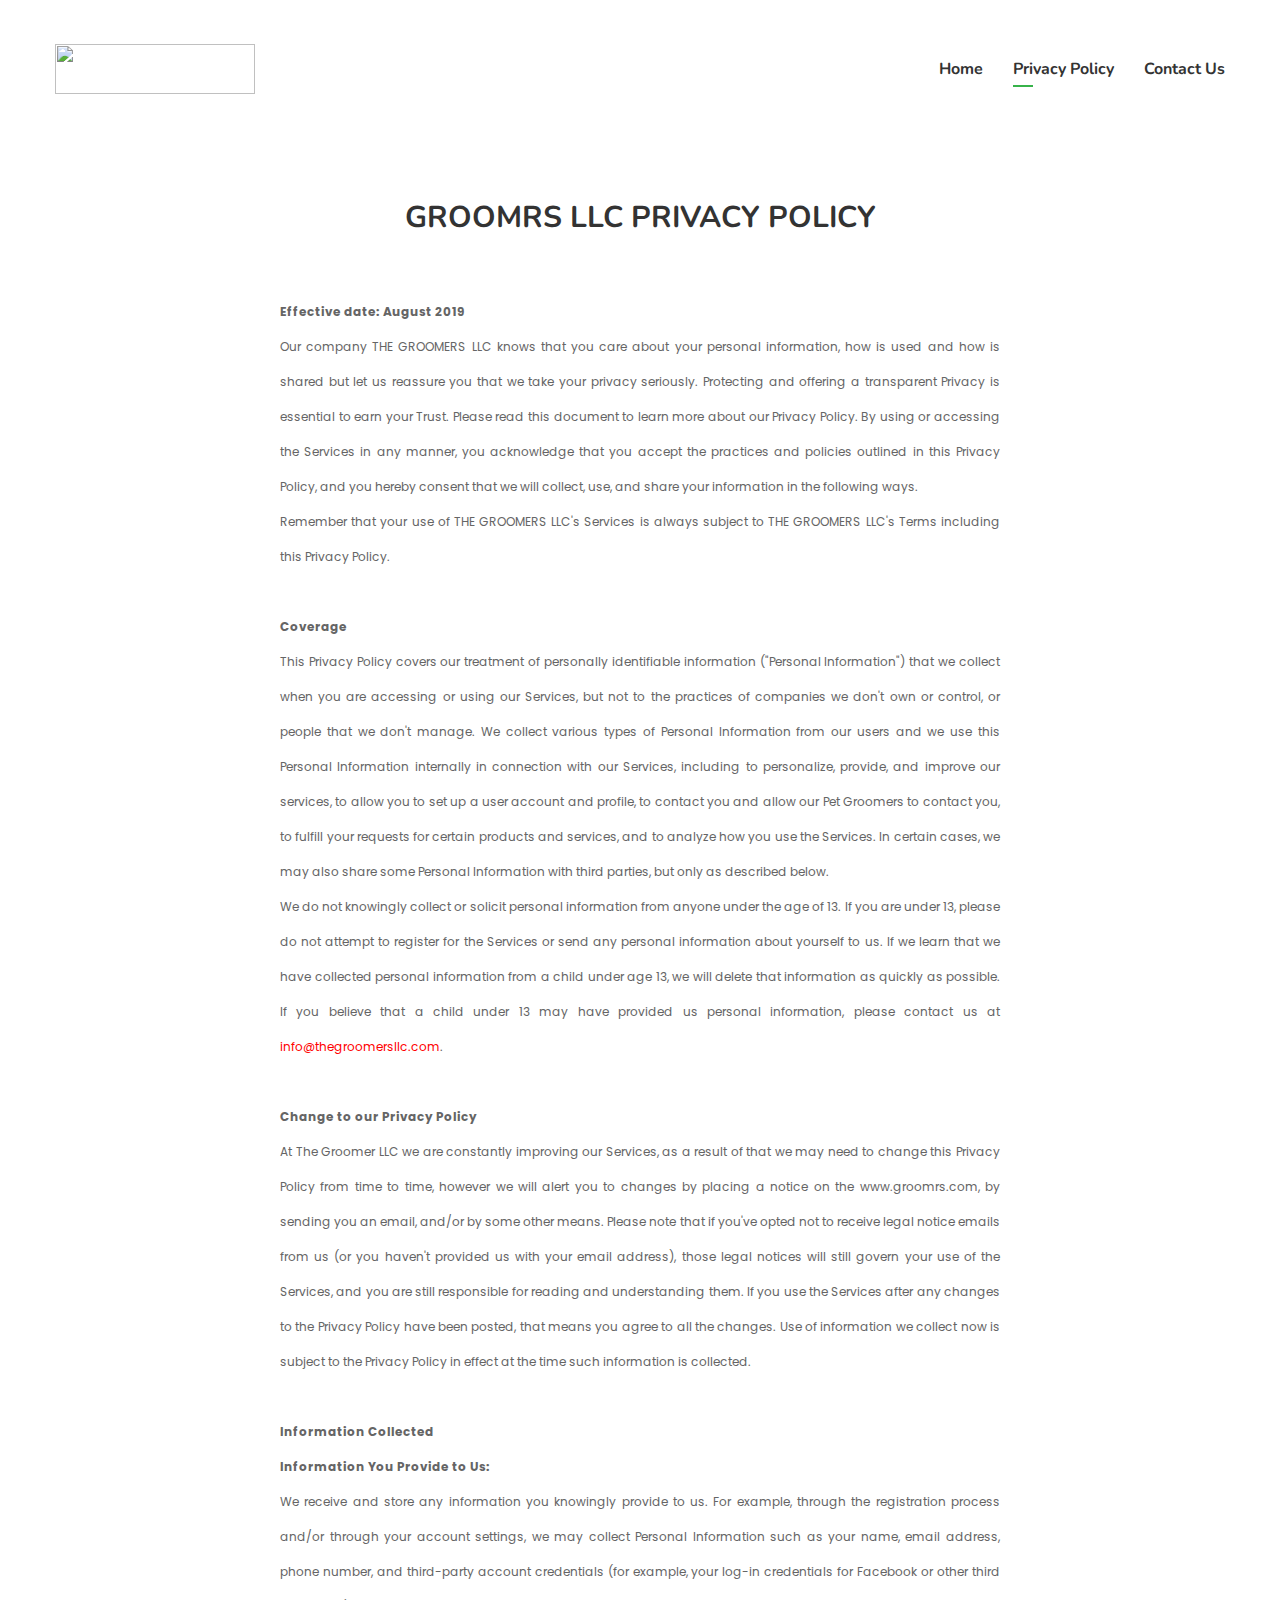
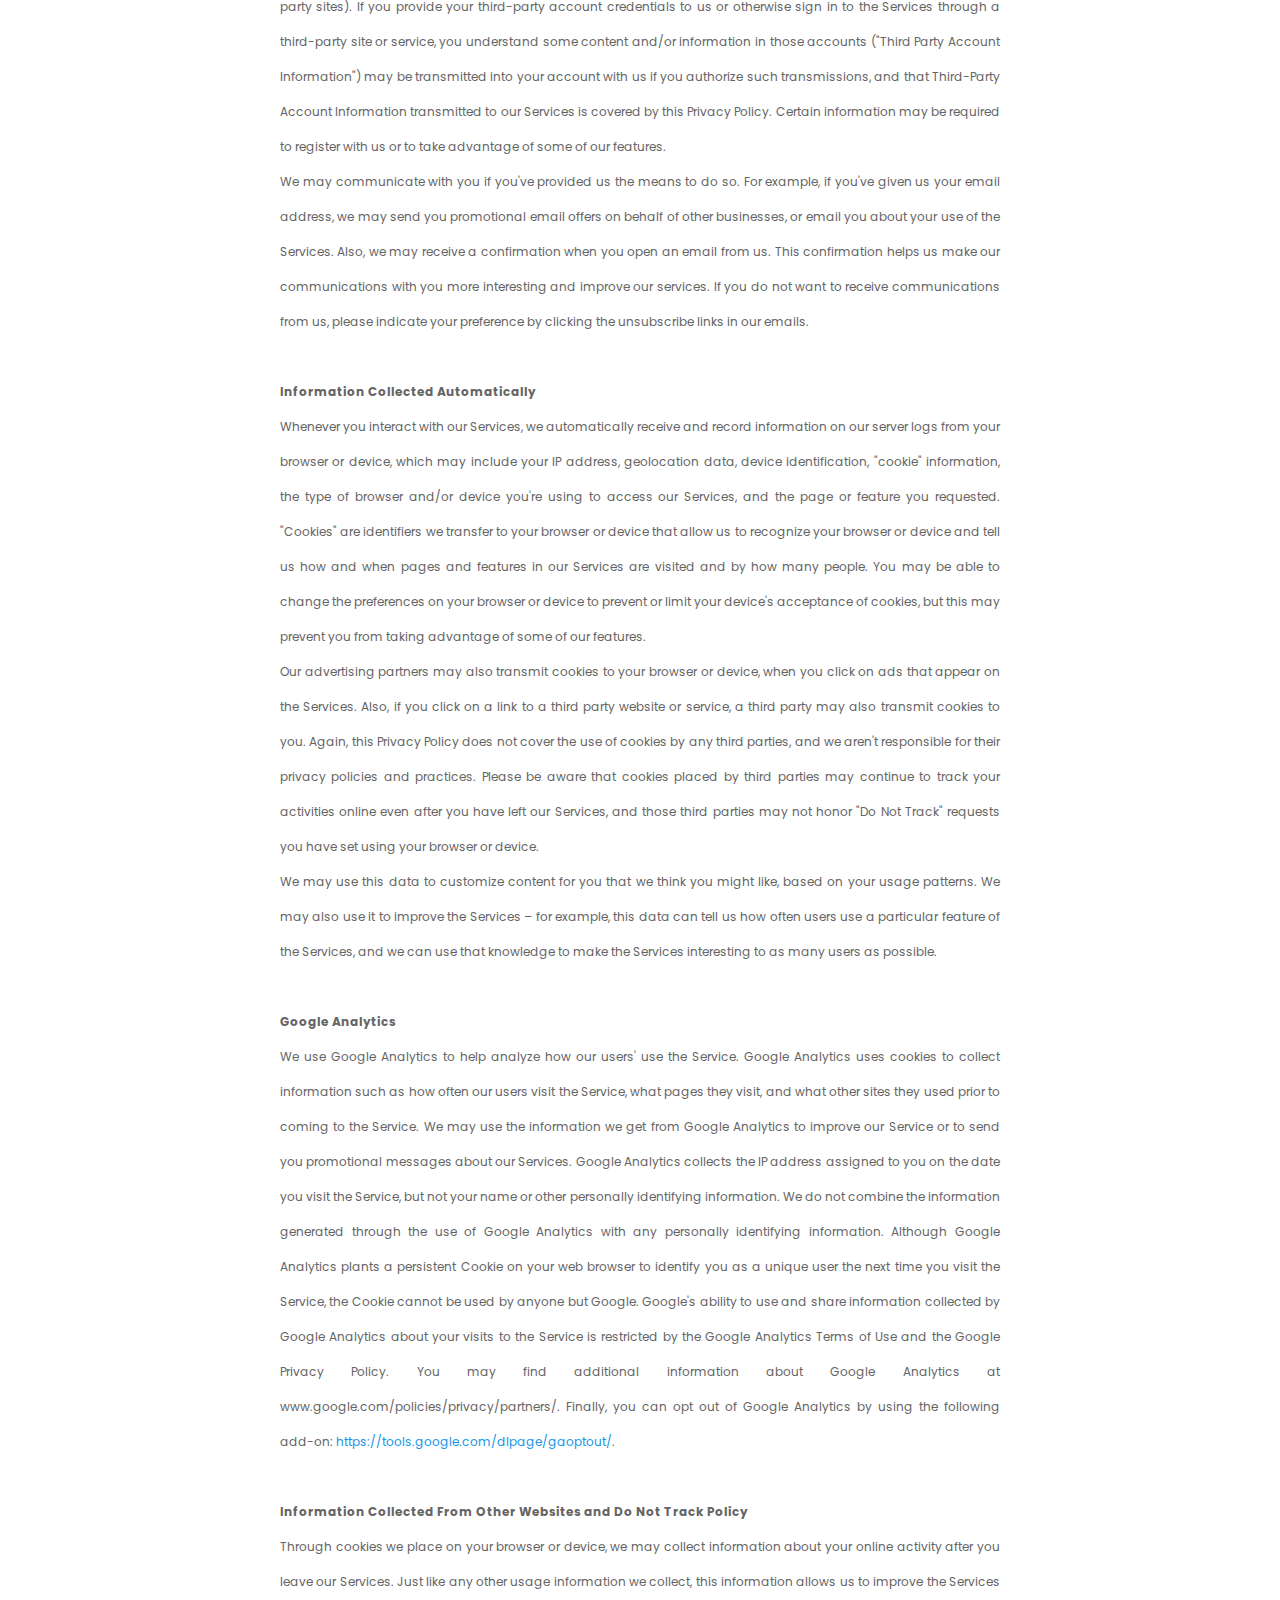
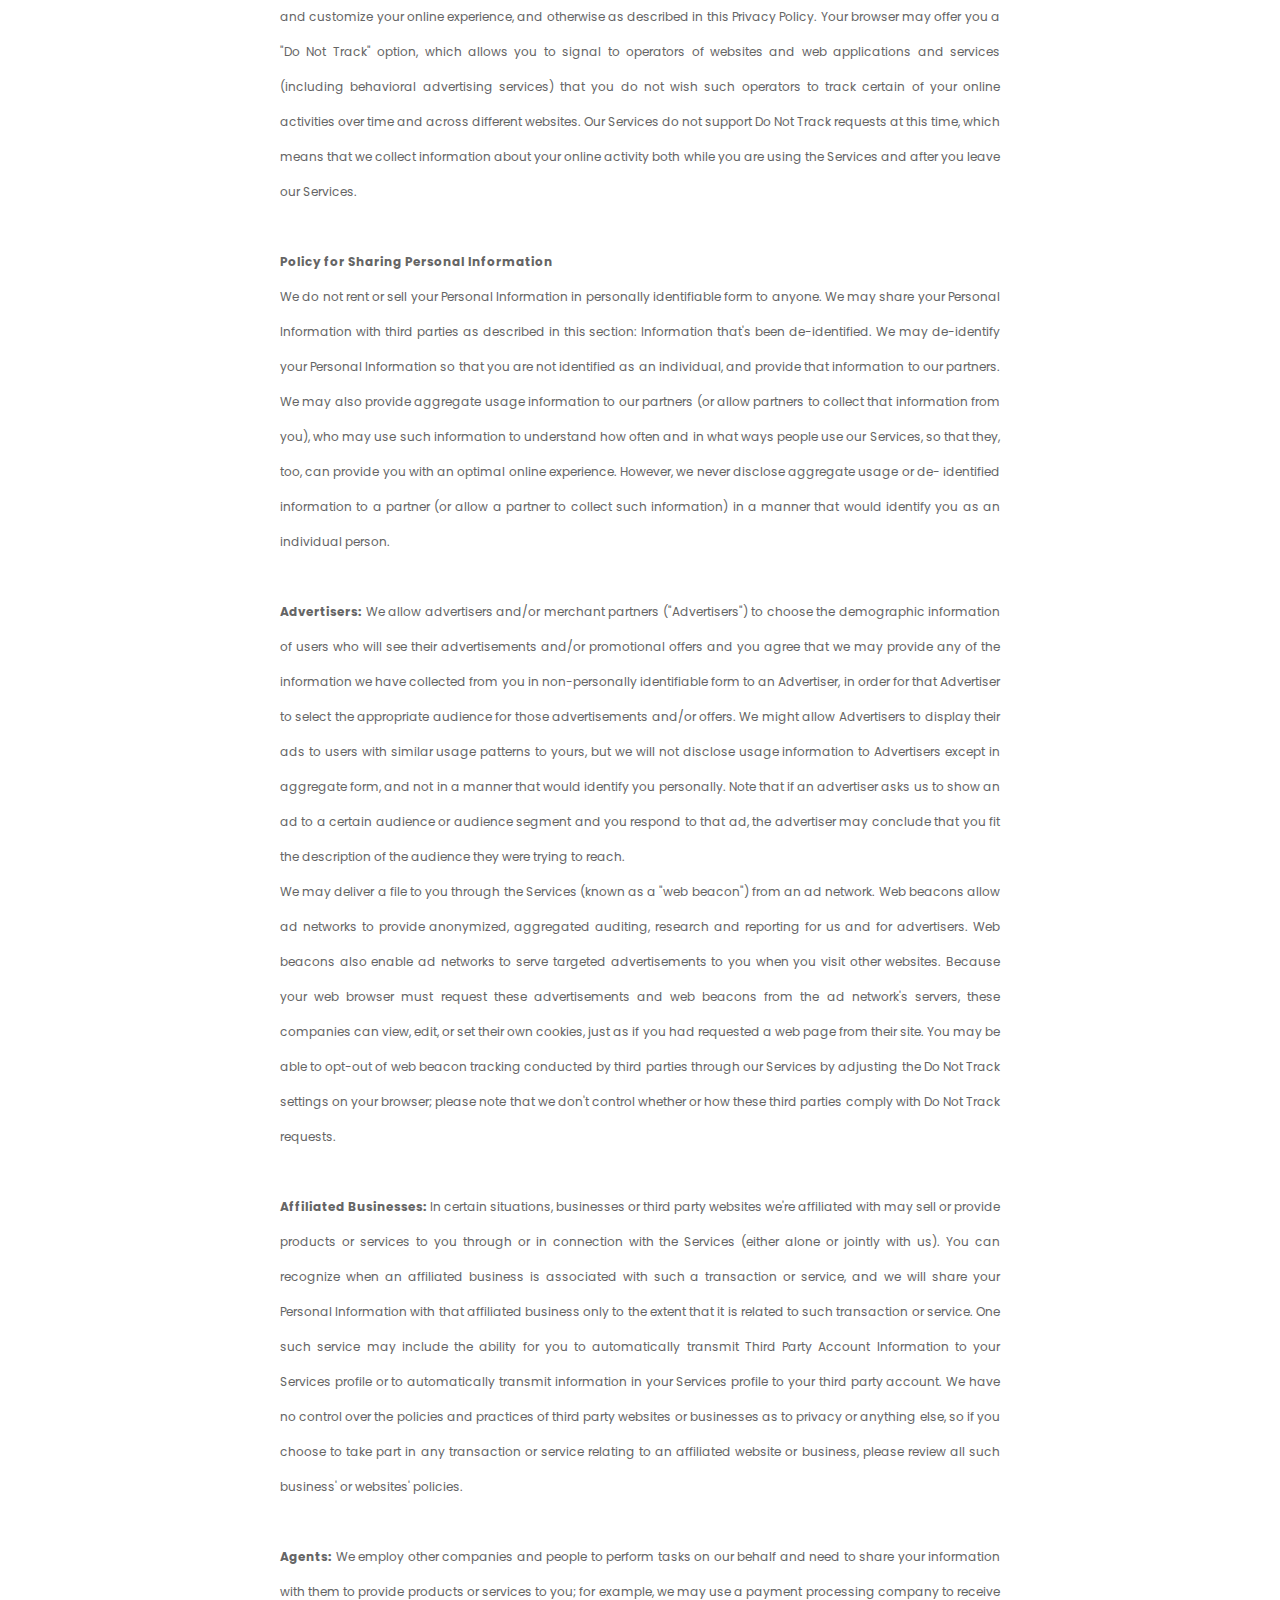
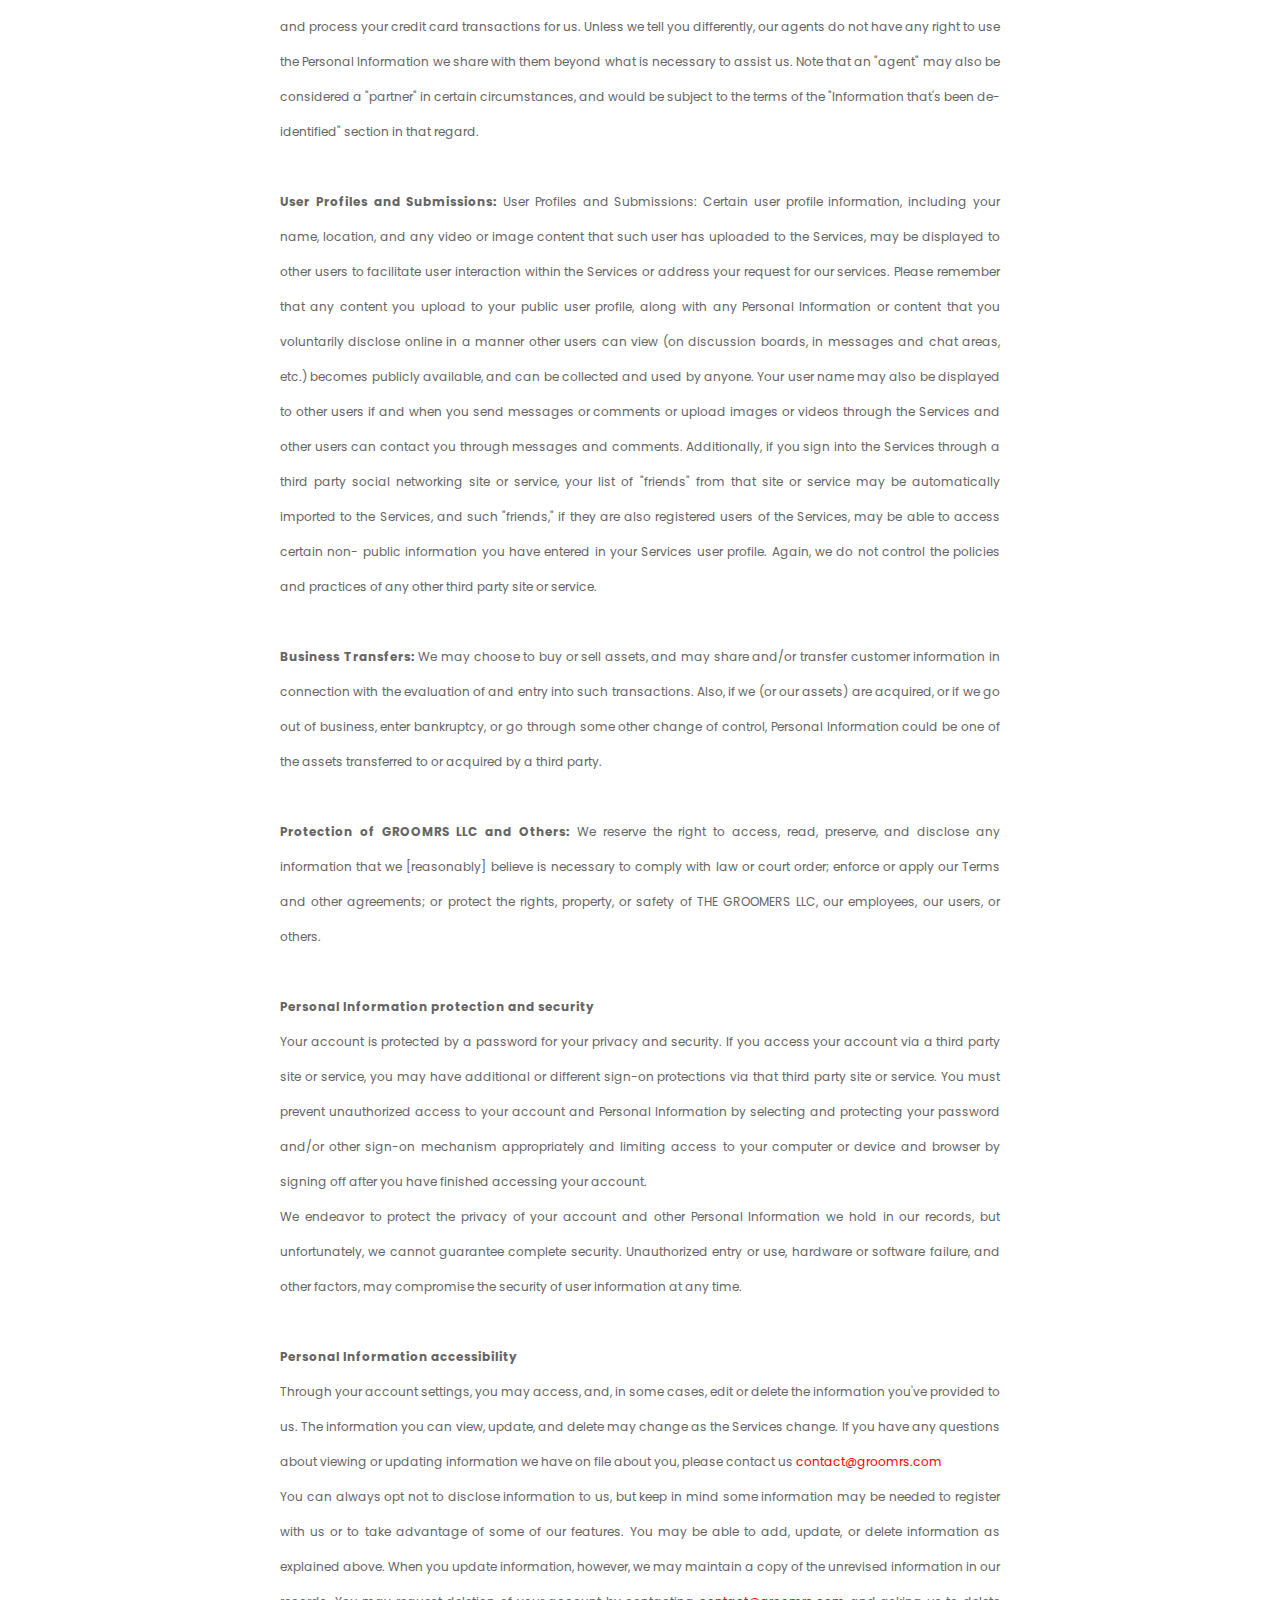
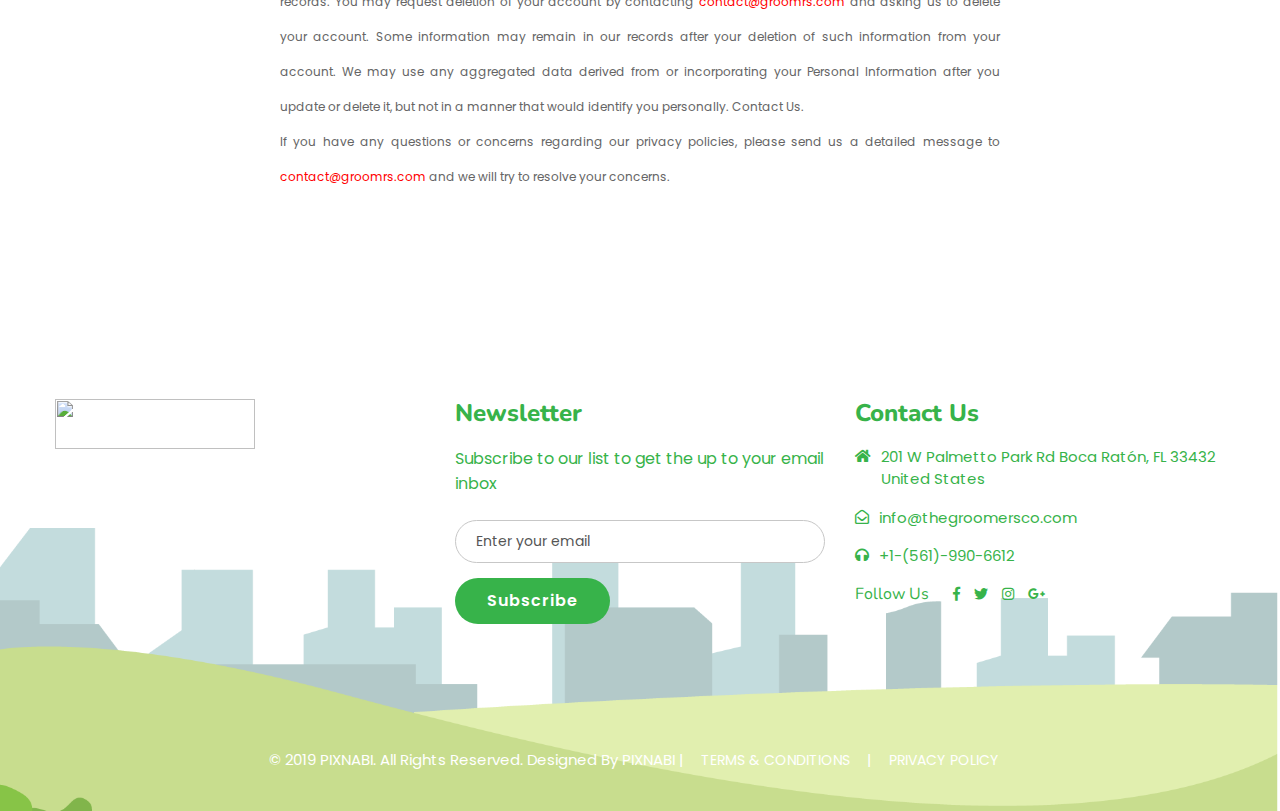
==== commit 84c1c7cd: "screenshot images change and terms & cond and privacy policy updated" ====
--- a/privacy-policy.html
+++ b/privacy-policy.html
@@ -12,8 +12,8 @@
   <link rel="shortcut icon" type="image/x-icon" href="img/favicon groomers.png">
   <!-- Place favicon.ico in the root directory -->
 
-  <link rel="stylesheet" href="https://use.fontawesome.com/releases/v5.6.3/css/all.css" integrity="sha384-UHRtZLI+pbxtHCWp1t77Bi1L4ZtiqrqD80Kn4Z8NTSRyMA2Fd33n5dQ8lWUE00s/"
-    crossorigin="anonymous">
+  <link rel="stylesheet" href="https://use.fontawesome.com/releases/v5.6.3/css/all.css"
+    integrity="sha384-UHRtZLI+pbxtHCWp1t77Bi1L4ZtiqrqD80Kn4Z8NTSRyMA2Fd33n5dQ8lWUE00s/" crossorigin="anonymous">
 
   <!-- CSS here -->
   <link rel="stylesheet" href="css/bootstrap.min.css">
@@ -82,16 +82,17 @@
   </div>
 
   <div class="container terms-info" style="padding-bottom: 60px">
-    <p><b>Effective date: Feb 1st 2019</b>
-      <br>
-      Our company GROOMRS LLC knows that you care about your personal information, how is used and how is shared
+    <p><b>Effective date: August 2019</b>
+      <br>
+      Our company THE GROOMERS LLC knows that you care about your personal information, how is used and how is shared
       but let us reassure you that we take your privacy seriously. Protecting and offering a transparent Privacy is
       essential to earn your Trust. Please read this document to learn more about our Privacy Policy. By using or
       accessing the Services in any manner, you acknowledge that you accept the practices and policies outlined in this
       Privacy Policy, and you hereby consent that we will collect, use, and share your information in the following
       ways.
-      Remember that your use of GROOMRS LLC's Services is always subject to GROOMRS LLC's Terms which
-      incorporates this Privacy Policy.
+      <br>
+      Remember that your use of THE GROOMERS LLC's Services is always subject to THE GROOMERS LLC's Terms including this
+      Privacy Policy.
       </br>
       </br>
       <b>Coverage</b>
@@ -100,40 +101,43 @@
       collect when you are accessing or using our Services, but not to the practices of companies we don't own or
       control, or people that we don't manage. We collect various types of Personal Information from our users and we
       use this Personal Information internally in connection with our Services, including to personalize, provide, and
-      improve our services, to allow you to set up a user account and profile, to contact you and allow other users to
-      contact you, to fulfill your requests for certain products and services, and to analyze how you use the Services.
-      In certain cases, we may also share some Personal Information with third parties, but only as described below.
+      improve our services, to allow you to set up a user account and profile, to contact you and allow our Pet Groomers
+      to contact you, to fulfill your requests for certain products and services, and to analyze how you use the
+      Services. In certain cases, we may also share some Personal Information with third parties, but only as described
+      below.
+      <br>
       We do not knowingly collect or solicit personal information from anyone under the age of 13. If you are under 13,
       please do not attempt to register for the Services or send any personal information about yourself to us. If we
       learn that we have collected personal information from a child under age 13, we will delete that information as
       quickly as possible. If you believe that a child under 13 may have provided us personal information, please
-      contact us at support@thegroomersllc.com
+      contact us at <a href="mailto:info@thegroomersllc.com" style="color: red;">info@thegroomersllc.com</a>.
       </br>
       </br>
       <b>Change to our Privacy Policy</b>
       </br>
       At The Groomer LLC we are constantly improving our Services, as a result of that we may need to change this
-      Privacy Policy from time to time, however we will alert you to changes by placing a notice on the
-      www.thegroomersllc.com, by sending you an email, and/or by some other means. Please note that if you've opted not
-      to receive legal notice emails from us (or you haven't provided us with your email address), those legal notices
-      will still govern your use of the Services, and you are still responsible for reading and understanding them. If
-      you use the Services after any changes to the Privacy Policy have been posted, that means you agree to all the
-      changes. Use of information we collect now is subject to the Privacy Policy in effect at the time such
-      information is collected.
+      Privacy Policy from time to time, however we will alert you to changes by placing a notice on the www.groomrs.com,
+      by sending you an email, and/or by some other means. Please note that if you've opted not to receive legal notice
+      emails from us (or you haven't provided us with your email address), those legal notices will still govern your
+      use of the Services, and you are still responsible for reading and understanding them. If you use the Services
+      after any changes to the Privacy Policy have been posted, that means you agree to all the changes. Use of
+      information we collect now is subject to the Privacy Policy in effect at the time such information is collected.
       </br>
       </br>
       <b>Information Collected</b>
       <br>
-      <i>Information You Provide to Us:</i>
+      <b>Information You Provide to Us:</b>
       <br>
       We receive and store any information you knowingly provide to us. For example, through the registration process
-      and/or through your account settings, we may collect Personal Information such as your name, email address, phone
-      number, and third-party account credentials (for example, your log-in credentials for Facebook or other third
-      party sites). If you provide your third-party account credentials to us or otherwise sign in to the Services
-      through a third-party site or service, you understand some content and/or information in those accounts ("Third
-      Party Account Information") may be transmitted into your account with us if you authorize such transmissions, and
-      that Third-Party Account Information transmitted to our Services is covered by this Privacy Policy. Certain
-      information may be required to register with us or to take advantage of some of our features.
+      and/or through your account settings, we may collect Personal Information such as
+      your name, email address, phone number, and third-party account credentials (for example, your log-in credentials
+      for Facebook or other third party sites). If you provide your third-party account credentials to us or otherwise
+      sign in to the Services through a third-party site or service, you understand some content and/or information in
+      those accounts ("Third Party Account Information") may be transmitted into your account with us if you authorize
+      such transmissions, and that Third-Party Account Information transmitted to our Services is covered by this
+      Privacy Policy. Certain information may be required to register with us or to take advantage of some of our
+      features.
+      <br>
       We may communicate with you if you've provided us the means to do so. For example, if you've given us your email
       address, we may send you promotional email offers on behalf of other businesses, or email you about your use of
       the Services. Also, we may receive a confirmation when you open an email from us. This confirmation helps us make
@@ -141,28 +145,30 @@
       communications from us, please indicate your preference by clicking the unsubscribe links in our emails.
       </br>
       </br>
-      <i>Information Collected Automatically</i>
+      <b>Information Collected Automatically</b>
       <br>
       Whenever you interact with our Services, we automatically receive and record information on our server logs from
       your browser or device, which may include your IP address, geolocation data, device identification, "cookie"
       information, the type of browser and/or device you're using to access our Services, and the page or feature you
-      requested. "Cookies" are identifiers we transfer to your browser or device that allow us to recognize your
-      browser or device and tell us how and when pages and features in our Services are visited and by how many people.
-      You may be able to change the preferences on your browser or device to prevent or limit your device's acceptance
-      of cookies, but this may prevent you from taking advantage of some of our features.
-      Our advertising partners may also transmit cookies to your browser or device, when you click on ads that appear
-      on the Services. Also, if you click on a link to a third party website or service, a third party may also
-      transmit cookies to you. Again, this Privacy Policy does not cover the use of cookies by any third parties, and
-      we aren't responsible for their privacy policies and practices. Please be aware that cookies placed by third
-      parties may continue to track your activities online even after you have left our Services, and those third
-      parties may not honor "Do Not Track" requests you have set using your browser or device.
+      requested. "Cookies" are identifiers we transfer to your browser or device that allow us to recognize your browser
+      or device and tell us how and when pages and features in our Services are visited and by how many people. You may
+      be able to change the preferences on your browser or device to prevent or limit your device's acceptance of
+      cookies, but this may prevent you from taking advantage of some of our features.
+      <br>
+      Our advertising partners may also transmit cookies to your browser or device, when you click on ads that appear on
+      the Services. Also, if you click on a link to a third party website or service, a third party may also transmit
+      cookies to you. Again, this Privacy Policy does not cover the use of cookies by any third parties, and we aren't
+      responsible for their privacy policies and practices. Please be aware that cookies placed by third parties may
+      continue to track your activities online even after you have left our Services, and those third parties may not
+      honor "Do Not Track" requests you have set using your browser or device.
+      <br>
       We may use this data to customize content for you that we think you might like, based on your usage patterns. We
       may also use it to improve the Services – for example, this data can tell us how often users use a particular
       feature of the Services, and we can use that knowledge to make the Services interesting to as many users as
       possible.
       </br>
       </br>
-      <i>Google Analytics</i>
+      <b>Google Analytics</b>
       <br>
       We use Google Analytics to help analyze how our users' use the Service. Google Analytics uses cookies to collect
       information such as how often our users visit the Service, what pages they visit, and what other sites they used
@@ -170,148 +176,143 @@
       to send you promotional messages about our Services. Google Analytics collects the IP address assigned to you on
       the date you visit the Service, but not your name or other personally identifying information. We do not combine
       the information generated through the use of Google Analytics with any personally identifying information.
-      Although Google Analytics plants a persistent Cookie on your web browser to identify you as a unique user the
-      next time you visit the Service, the Cookie cannot be used by anyone but Google. Google's ability to use and
-      share information collected by Google Analytics about your visits to the Service is restricted by the Google
-      Analytics Terms of Use and the Google Privacy Policy. You may find additional information about Google Analytics
-      at <span style="color: blue;">www.google.com/policies/privacy/partners/</span>. Finally, you can opt out of
-      Google Analytics by using the following
-      add-on: <span style="color: blue;">https://tools.google.com/dlpage/gaoptout/</span>.
-      <br>
-      <i>Information Collected From Other Websites and Do Not Track Policy</i>
-
-      </br>
-      </br>
+      Although Google Analytics plants a
+      persistent Cookie on your web browser to identify you as a unique user the next time you visit the Service, the
+      Cookie cannot be used by anyone but Google. Google's ability to use and share information collected by Google
+      Analytics about your visits to the Service is restricted by the Google Analytics Terms of Use and the Google
+      Privacy Policy. You may find additional information about Google Analytics at
+      www.google.com/policies/privacy/partners/. Finally, you can opt out of Google Analytics by using the following
+      add-on: <a href="https://tools.google.com/dlpage/gaoptout/">https://tools.google.com/dlpage/gaoptout/</a>.
+      <br>
+      <br>
+      <b>Information Collected From Other Websites and Do Not Track Policy</b>
+      <br>
       Through cookies we place on your browser or device, we may collect information about your online activity after
       you leave our Services. Just like any other usage information we collect, this information allows us to improve
-      the Services and customize your online experience, and otherwise as described in this Privacy Policy. Your
-      browser may offer you a "Do Not Track" option, which allows you to signal to operators of websites and web
-      applications and services (including behavioral advertising services) that you do not wish such operators to
-      track certain of your online activities over time and across different websites. Our Services do not support Do
-      Not Track requests at this time, which means that we collect information about your online activity both while
-      you are using the Services and after you leave our Services.
+      the Services and customize your online experience, and otherwise as described in this Privacy Policy. Your browser
+      may offer you a "Do Not Track" option, which allows you to signal to operators of websites and web applications
+      and services (including behavioral advertising services) that you do not wish such operators to track certain of
+      your online activities over time and across different websites. Our Services do not support Do Not Track requests
+      at this time, which means that we collect information about your online activity both while you are using the
+      Services and after you leave our Services.
       </br>
       </br>
       <b>Policy for Sharing Personal Information</b>
       <br>
-      <b>Information that's been de-identified.</b> We may de-identify your Personal Information so that you are not
-      identified as an individual, and provide that information to our partners. We may also provide aggregate usage
-      information to our partners (or allow partners to collect that information from you), who may use such
-      information to understand how often and in what ways people use our Services, so that they, too, can provide you
-      with an optimal online experience. However, we never disclose aggregate usage or de-identified information to a
-      partner (or allow a partner to collect such information) in a manner that would identify you as an individual
-      person.
-      </br>
-      </br>
-      <b>Advertisers:</b> We allow advertisers and/or merchant partners ("Advertisers") to choose the demographic
-      information
-      of users who will see their advertisements and/or promotional offers and you agree that we may provide any of the
-      information we have collected from you in non-personally identifiable form to an Advertiser, in order for that
-      Advertiser to select the appropriate audience for those advertisements and/or offers. We might allow Advertisers
-      to display their ads to users with similar usage patterns to yours, but we will not disclose usage information to
-      Advertisers except in aggregate form, and not in a manner that would identify you personally. Note that if an
-      advertiser asks us to show an ad to a certain audience or audience segment and you respond to that ad, the
-      advertiser may conclude that you fit the description of the audience they were trying to reach.
-      </br>
+      We do not rent or sell your Personal Information in personally identifiable form to anyone. We may share your
+      Personal Information with third parties as described in this section:
+      Information that's been de-identified. We may de-identify your Personal Information so that you are not identified
+      as an individual, and provide that information to our partners. We may also provide aggregate usage information to
+      our partners (or allow partners to collect that information from you), who may use such information to understand
+      how often and in what ways people use our Services, so that they, too, can provide you with an optimal online
+      experience. However, we never disclose aggregate usage or de- identified information to a partner (or allow a
+      partner to collect such information) in a manner that would identify you as an individual person.
+      </br>
+      </br>
+      <b>Advertisers:</b>
+      We allow advertisers and/or merchant partners ("Advertisers") to choose the demographic information of users who
+      will see their advertisements and/or promotional offers and you agree that we may provide any of the information
+      we have collected from you in non-personally identifiable form to an Advertiser, in order for that Advertiser to
+      select the appropriate audience for those advertisements and/or offers. We might allow Advertisers to display
+      their ads to users with similar usage patterns to yours, but we will not disclose usage information to Advertisers
+      except in aggregate form, and not in a manner that would identify you personally. Note that if an advertiser asks
+      us to show an ad to a certain audience or audience segment and you respond to that ad, the advertiser may conclude
+      that you fit the description of the audience they were trying to reach.
       </br>
       We may deliver a file to you through the Services (known as a "web beacon") from an ad network. Web beacons allow
       ad networks to provide anonymized, aggregated auditing, research and reporting for us and for advertisers. Web
       beacons also enable ad networks to serve targeted advertisements to you when you visit other websites. Because
       your web browser must request these advertisements and web beacons from the ad network's servers, these companies
-      can view, edit, or set their own cookies, just as if you had requested a web page from their site. You may be
-      able to opt-out of web beacon tracking conducted by third parties through our Services by adjusting the Do Not
-      Track settings on your browser; please note that we don't control whether or how these third parties comply with
-      Do Not Track requests.
-      </br>
-      </br>
-      <b>Affiliated Businesses:</b> In certain situations, businesses or third party websites we're affiliated with may
-      sell
-      or provide products or services to you through or in connection with the Services (either alone or jointly with
-      us). You can recognize when an affiliated business is associated with such a transaction or service, and we will
-      share your Personal Information with that affiliated business only to the extent that it is related to such
-      transaction or service. One such service may include the ability for you to automatically transmit Third Party
-      Account Information to your Services profile or to automatically transmit information in your Services profile to
-      your third party account. We have no control over the policies and practices of third party websites or
-      businesses as to privacy or anything else, so if you choose to take part in any transaction or service relating
-      to an affiliated website or business, please review all such business' or websites' policies.
-      </br>
-      </br>
-      <b>Agents:</b> We employ other companies and people to perform tasks on our behalf and need to share your
-      information
-      with them to provide products or services to you; for example, we may use a payment processing GROOMRS LLC
-      to receive and process your credit card transactions for us. Unless we tell you differently, our agents do not
-      have any right to use the Personal Information we share with them beyond what is necessary to assist us. Note
-      that an "agent" may also be considered a "partner" in certain circumstances, and would be subject to the terms of
-      the <b>"Information that's been de-identified"</b> section in that regard.
-      </br>
-      </br>
-      <b>User Profiles and Submissions:</b> Certain user profile information, including your name, location, and any
-      video or
+      can view, edit, or set their own cookies, just as if you had requested a web page from their site. You may be able
+      to opt-out of web beacon tracking conducted by third parties through our Services by adjusting the Do Not Track
+      settings on your browser; please note that we don't control whether or how these third parties comply with Do Not
+      Track requests.
+      </br>
+      </br>
+      <b>Affiliated Businesses:</b>
+      In certain situations, businesses or third party websites we're affiliated with may sell or provide products or
+      services to you through or in connection with the Services (either alone or jointly with us). You can recognize
+      when an affiliated business is associated with such a transaction or service, and we will share your Personal
+      Information with that affiliated business only to the extent that it is related to such transaction or service.
+      One such service may include the ability for you to automatically transmit Third Party Account Information to your
+      Services profile or to automatically transmit information in your Services profile to your third party account. We
+      have no control over the policies and practices of third party websites or businesses as to privacy or anything
+      else, so if you choose to take part in any transaction or service relating to an affiliated website or business,
+      please review all such business' or websites' policies.
+      </br>
+      </br>
+      <b>Agents:</b>
+      We employ other companies and people to perform tasks on our behalf and need to share your information with them
+      to provide products or services to you; for example, we may use a payment processing company to receive and
+      process your credit card transactions for us. Unless we tell you differently, our agents do not have any right to
+      use the Personal Information we share with them beyond what is necessary to assist us. Note that an "agent" may
+      also be considered a "partner" in certain circumstances, and would be subject to the terms of the "Information
+      that's been de-identified" section in that regard.
+      </br>
+      </br>
+      <b>User Profiles and Submissions:</b>
+      User Profiles and Submissions: Certain user profile information, including your name, location, and any video or
       image content that such user has uploaded to the Services, may be displayed to other users to facilitate user
-      interaction within the Services or address your request for our services. Your account privacy settings may allow
-      you to limit the other users who can see the Personal Information in your user profile and/or what information in
-      your user profile is visible to others. Please remember that any content you upload to your public user profile,
-      along with any Personal Information or content that you voluntarily disclose online in a manner other users can
-      view (on discussion boards, in messages and chat areas, etc.) becomes publicly available, and can be collected
-      and used by anyone. Your user name may also be displayed to other users if and when you send messages or comments
-      or upload images or videos through the Services and other users can contact you through messages and comments.
-      Additionally, if you sign into the Services through a third party social networking site or service, your list of
-      "friends" from that site or service may be automatically imported to the Services, and such "friends," if they
-      are also registered users of the Services, may be able to access certain non-public information you have entered
-      in your Services user profile. Again, we do not control the policies and practices of any other third party site
-      or service.
-      </br>
-      </br>
-      <b>Business Transfers:</b> We may choose to buy or sell assets, and may share and/or transfer customer
-      information in
-      connection with the evaluation of and entry into such transactions. Also, if we (or our assets) are acquired, or
-      if we go out of business, enter bankruptcy, or go through some other change of control, Personal Information
+      interaction within the Services or address your request for our services. Please remember that any content you
+      upload to your public user profile, along with any Personal Information or content that you voluntarily disclose
+      online in a manner other users can view (on discussion boards, in messages and chat areas, etc.) becomes publicly
+      available, and can be collected and used by anyone. Your user name may also be displayed to other users if and
+      when you send messages or comments or upload images or videos through the Services and other users can contact you
+      through messages and comments. Additionally, if you sign into the Services through a third party social networking
+      site or service, your list of "friends" from that site or service may be automatically imported to the Services,
+      and such "friends," if they are also registered users of the Services, may be able to access certain non- public
+      information you have entered in your Services user profile. Again, we do not control the policies and practices of
+      any other third party site or service.
+      </br>
+      </br>
+      <b>Business Transfers:</b> We may choose to buy or sell assets, and may share and/or transfer customer information
+      in connection with the evaluation of and entry into such transactions. Also, if we (or our assets) are acquired,
+      or if we go out of business, enter bankruptcy, or go through some other change of control, Personal Information
       could be one of the assets transferred to or acquired by a third party.
       </br>
       </br>
-      <b>Protection of GROOMRS LLC and Others:</b> We reserve the right to access, read, preserve, and disclose
-      any
-      information that we [reasonably] believe is necessary to comply with law or court order; enforce or apply our
-      Terms and other agreements; or protect the rights, property, or safety of GROOMRS LLC, our employees, our
-      users, or others.
+      <b>Protection of GROOMRS LLC and Others:</b>
+      We reserve the right to access, read, preserve, and disclose any information that we [reasonably] believe is
+      necessary to comply with law or court order; enforce or apply our Terms and other agreements; or protect the
+      rights, property, or safety of THE GROOMERS LLC, our employees, our users, or others.
       </br>
       </br>
       <b>Personal Information protection and security</b>
       <br>
       Your account is protected by a password for your privacy and security. If you access your account via a third
       party site or service, you may have additional or different sign-on protections via that third party site or
-      service. You must prevent unauthorized access to your account and Personal Information by selecting and
-      protecting your password and/or other sign-on mechanism appropriately and limiting access to your computer or
-      device and browser by signing off after you have finished accessing your account.
-      <br>
+      service. You must prevent unauthorized access to your account and Personal Information by selecting and protecting
+      your password and/or other sign-on mechanism appropriately and limiting access to your computer or device and
+      browser by signing off after you have finished accessing your account.
       <br>
       We endeavor to protect the privacy of your account and other Personal Information we hold in our records, but
-      unfortunately, we cannot guarantee complete security. Unauthorized entry or use, hardware or software failure,
-      and other factors, may compromise the security of user information at any time.
+      unfortunately, we cannot guarantee complete security. Unauthorized entry or use, hardware or software failure, and
+      other factors, may compromise the security of user information at any time.
       </br>
       </br>
       <b>Personal Information accessibility</b>
       <br>
       Through your account settings, you may access, and, in some cases, edit or delete the information you've provided
-      to us
-      <br>
-      The information you can view, update, and delete may change as the Services change. If you have any questions
-      about viewing or updating information we have on file about you, please contact us at <span style="color: blue;">support@thegroomersllc.com</span>
+      to us. The information you can view, update, and delete may change as the Services change. If you have any
+      questions about viewing or updating information we have on file about you, please contact us <a
+        href="mailto:contact@groomrs.com" style="color: red;">contact@groomrs.com</a>
+      <br>
       You can always opt not to disclose information to us, but keep in mind some information may be needed to register
       with us or to take advantage of some of our features.
-      <br>
-      You may be able to add, update, or delete information as explained above. When you update information, however,
-      we may maintain a copy of the unrevised information in our records. You may request deletion of your account by
-      contacting support@thegroomersll.com and asking us to delete your account. Some information may remain in our
-      records after your deletion of such information from your account. We may use any aggregated data derived from or
-      incorporating your Personal Information after you update or delete it, but not in a manner that would identify
-      you personally.
-      <br>
-      <br>
-      <b>Contact Us</b>
+      You may be able to add, update, or delete information as explained above. When you update information, however, we
+      may maintain a copy of the unrevised information in our records. You may request deletion of your account by
+      contacting <a href="mailto:contact@groomrs.com" style="color: red;">contact@groomrs.com</a> and asking us to
+      delete your account. Some information may remain in our records
+      after your deletion of such information from your account. We may use any aggregated data derived from or
+      incorporating your Personal Information after you update or delete it, but not in a manner that would identify you
+      personally.
+      Contact Us.
       <br>
       If you have any questions or concerns regarding our privacy policies, please send us a detailed message to
-      <span style="color: blue;">support@thegroomersllc.com</span>, and we will try to resolve your concerns.
+      <a href="mailto:contact@groomrs.com" style="color: red;">contact@groomrs.com</a> and we will try to resolve your
+      concerns.
+      <br>
+      <br>
     </p>
   </div>
   <!-- Terms & Conditions Ends Here -->
@@ -327,11 +328,11 @@
                   <a href="index.html"><img src="img/logo/logogroo2.svg" alt="" width="200px" height="50px"></a>
                 </div>
                 <div class="footer-text">
-                  <p>Sed ut perspiciatis unde om is nerror sit voluptatem accustium dolorem
+                  <!-- <p>Sed ut perspiciatis unde om is nerror sit voluptatem accustium dolorem
                     ti um
                     totam rem aperam
                     eaque ipsa qu ae ab
-                    illose inntore veritatis et quasi way his mind</p>
+                    illose inntore veritatis et quasi way his mind</p> -->
                 </div>
               </div>
             </div>
@@ -398,7 +399,8 @@
               <!-- <a href="#">Terms & Condition</a>
                   <a href="#">Privacy Policy</a>
                   <a href="#">Contact Us</a> -->
-              <p>&copy; 2019 PIXNABI. All Rights Reserved. Designed By PIXNABI | <span><a href="terms-conditions.html">TERMS
+              <p>&copy; 2019 PIXNABI. All Rights Reserved. Designed By PIXNABI | <span><a
+                    href="terms-conditions.html">TERMS
                     & CONDITIONS</a></span> | <span><a href="privacy-policy.html">PRIVACY POLICY</a></span></p>
             </div>
           </div>
--- a/css/style.css
+++ b/css/style.css
@@ -551,6 +551,17 @@
 
 .slider-area.home-four {
 	background-position: left center;
+	
+}
+.coverr:hover {
+	background-size: auto;
+	transform: perspective(0deg) rotateX(0deg) rotateY(0deg);
+	transform:  perspective(110px) rotateX(0deg) rotateY(0deg);
+	transition: all 400ms cubic-bezier(0.6, -0.28, 0.735, 0.045) 0s;
+	transition-property: all;
+	transition-duration: 400ms;
+	transition-timing-function: cubic-bezier(0.445, 0.05, 0.55, 0.95);
+	transition-delay: 0s;
 }
 
 /* .dogback {
@@ -595,23 +606,27 @@
 .slider-content {
 	padding-top: 150px;
 }
-
-.dogbone{
-background-color: rgba(0, 0, 0, 0);
-background-position-x: 0%;
-background-position-y: 0%;
-background-repeat: repeat;
-background-attachment: scroll;
-background-image: url("../img/slider/home22.png");
-background-size: auto;
-background-origin: padding-box;
-background-clip: border-box;
-background-repeat: no-repeat;
-}
+.transform{
+	will-change: auto;
+	transform: perspective(110px) rotateX(0deg) rotateY(0deg);
+}
+
+/* .dogbone{
+border-top: 1px solid #00e400;
+
+} */
 .animated:hover{
+	animation: bounce 1s linear infinite;
+	
+}
+
+.animated2:hover{
 	animation: movebounce 1s linear infinite;
-}
-.animated2:hover{
+	
+}
+
+
+/* .animated2:hover{
 	animation-name: movebounce;
 	animation-duration: 3s;
 	animation-timing-function: initial;
@@ -620,7 +635,7 @@
 	animation-direction: normal;
 	animation-fill-mode: none;
 	animation-play-state: running;
-}
+} */
 
 .home-two-slider .slider-content {
 	padding-top: 70px;
--- a/css/responsive.css
+++ b/css/responsive.css
@@ -831,31 +831,64 @@
 	}
   }
 
-  @-webkit-keyframes movebounce {
-	0% {
-		-webkit-transform: translateX(0px);
-		transform: translateX(0px)
-	}
-	50% {
-		-webkit-transform: translateX(20px);
-		transform: translateX(20px)
-	}
-	100% {
-		-webkit-transform: translateX(0px);
-		transform: translateX(0px)
-	}
-}
+  
 @keyframes movebounce {
 	0% {
-		-webkit-transform: translateX(0px);
+	
 		transform: translateX(0px)
 	}
 	50% {
-		-webkit-transform: translateX(20px);
+		
 		transform: translateX(20px)
 	}
 	100% {
-		-webkit-transform: translateX(0px);
+		
 		transform: translateX(0px)
 	}
 }
+
+
+
+@keyframes bounce {
+    0%,
+    20%,
+    53%,
+    80%,
+    to {
+        animation-timing-function: cubic-bezier(.215, .61, .355, 1);
+        transform: translateZ(0)
+    }
+    40%,
+    43% {
+        animation-timing-function: cubic-bezier(.755, .05, .855, .06);
+        transform: translate3d(0, -30px, 0)
+    }
+    70% {
+        animation-timing-function: cubic-bezier(.755, .05, .855, .06);
+        transform: translate3d(0, -15px, 0)
+    }
+    90% {
+        transform: translate3d(0, -4px, 0)
+    }
+}
+
+
+@keyframes cuadrado {
+	0%   {left:0px; bottom:0px;}
+	25%  {left:100px; bottom:0px;}
+	50%  {left:100px; bottom:100px;}
+	75%  {left:0px; bottom:100px;}
+	100% {left:0px; bottom:0px;}
+  }
+
+  .animated-guagua:hover {
+	position: relative;
+	-webkit-animation-name: example; /* Safari 4.0 - 8.0 */
+	-webkit-animation-duration: 4s; /* Safari 4.0 - 8.0 */
+	-webkit-animation-iteration-count: 2; /* Safari 4.0 - 8.0 */
+	-webkit-animation-direction: alternate; /* Safari 4.0 - 8.0 */
+	animation-name: cuadrado;
+	animation-duration: 3s;
+	animation-iteration-count: infinite;
+	animation-direction: alternate-reverse;  
+  }